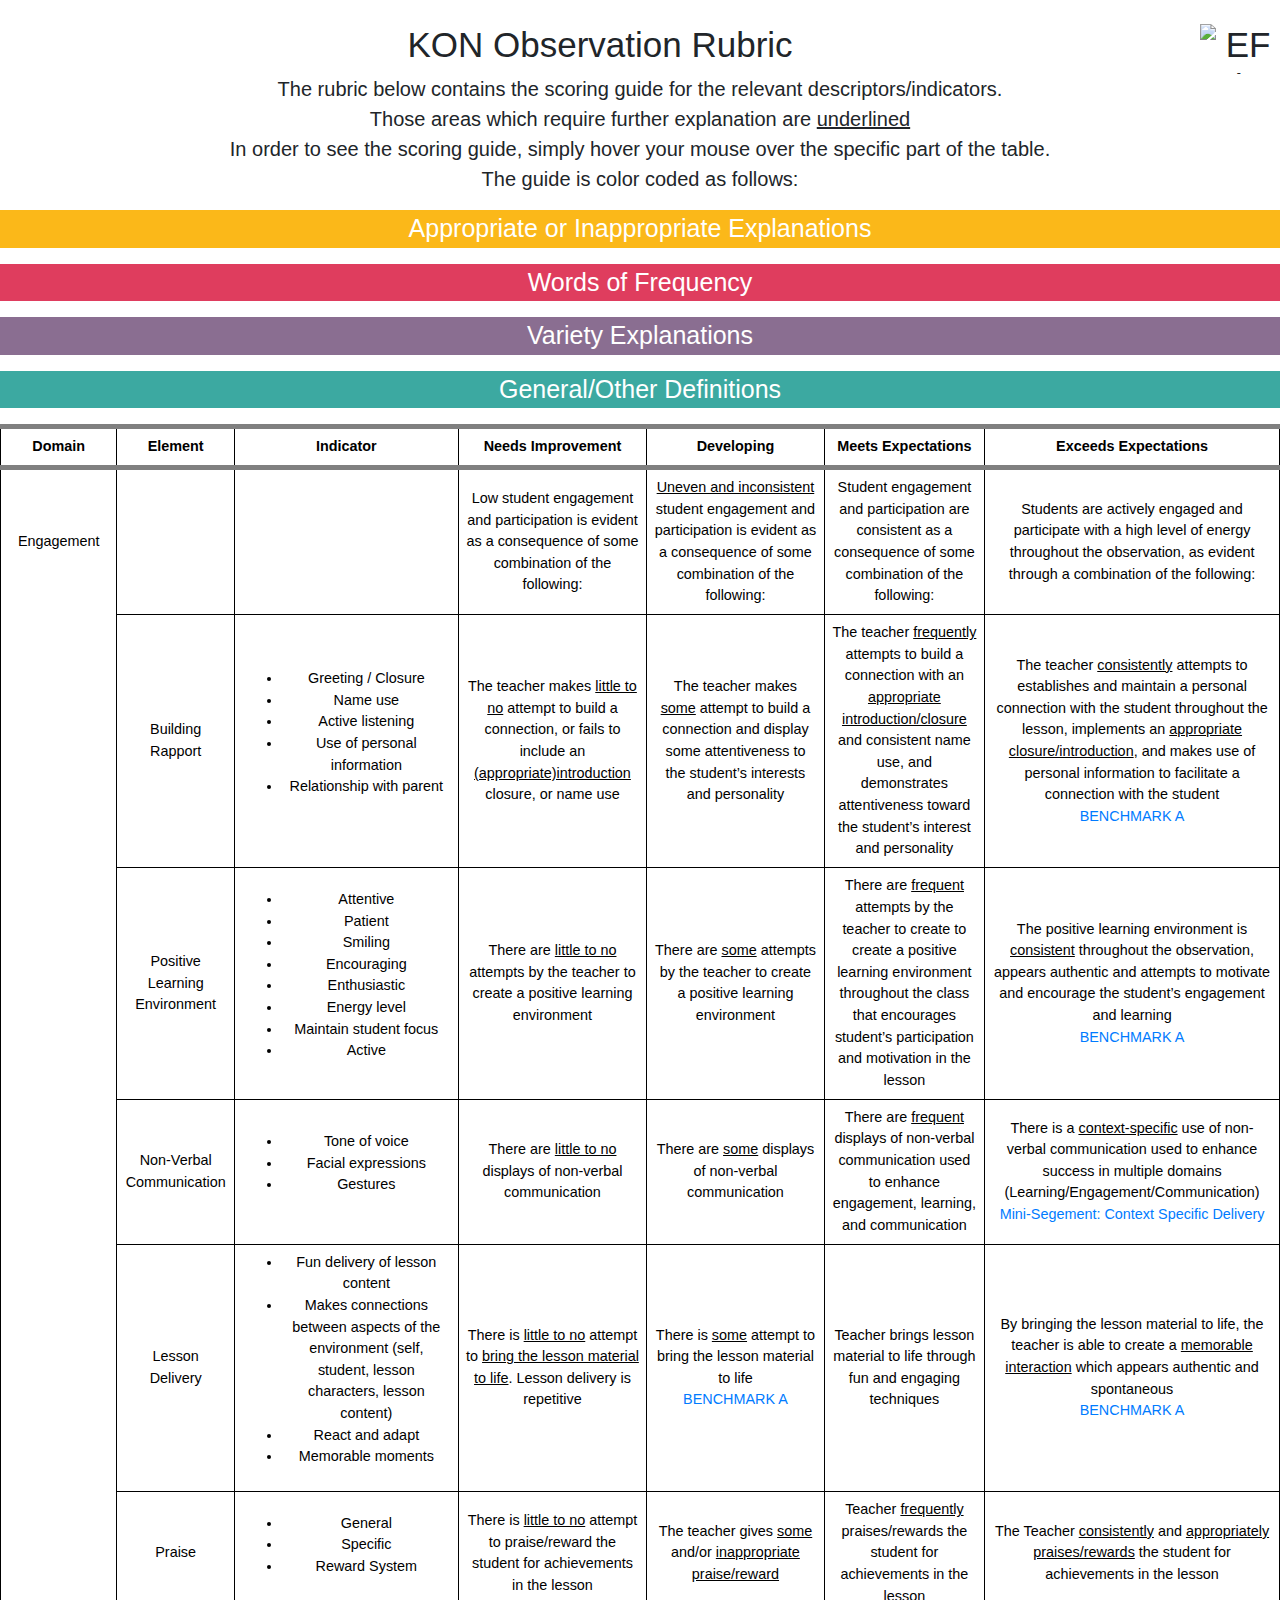
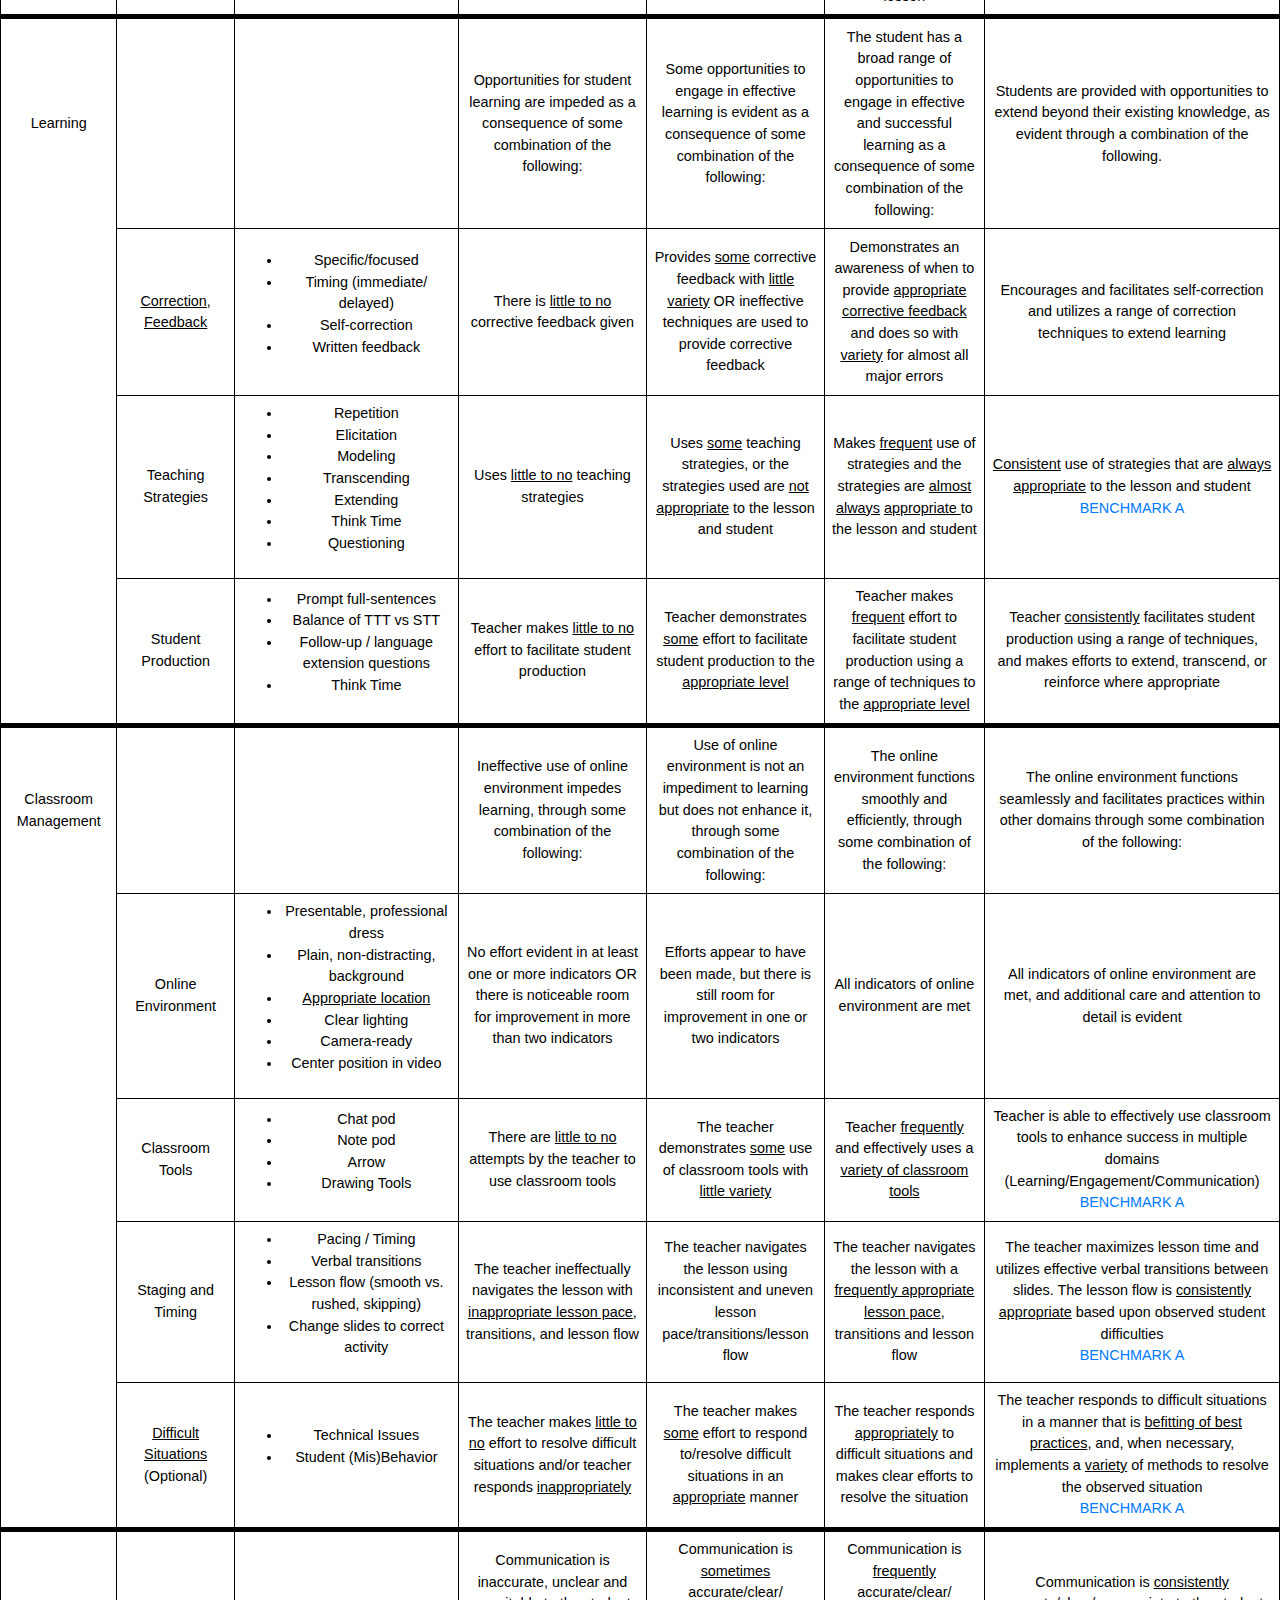
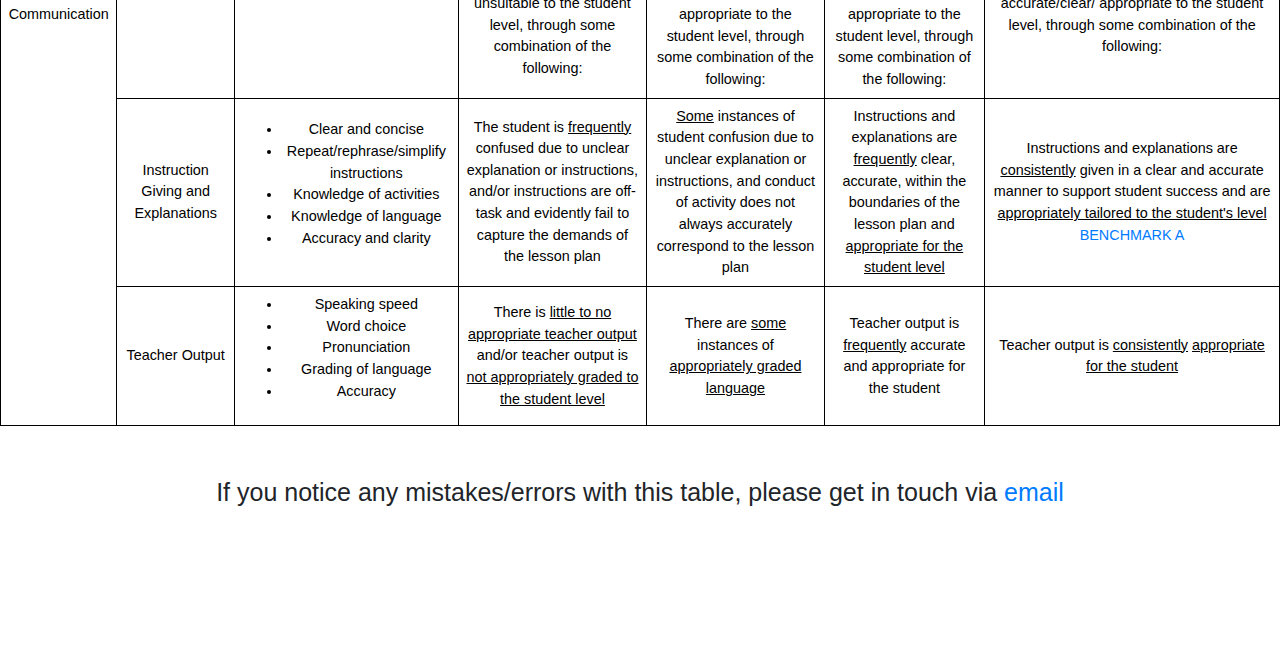
==== index.html @ 3132d9f3 "Add files via upload" ====
<!DOCTYPE html>
<html>
<style>
		body{
		font-family: "Trebuchet MS", Verdana, Arial, Helvetica, sans-serif;
		}
		.gmisc_table tr:hover th[scope=row], .gmisc_table tr:hover td
		{ 
		  background-color: #D3d5d1;
		  color: #000;
		}
		table
		{
		padding: 0;
		margin: 0;
		border-collapse: collapse;
		border: 1px solid black;
		font-family: "Trebuchet MS", Verdana, Arial, Helvetica, sans-serif;
		font-size: 0.9em;
		color: #000;
		background: #ffff;
		}
		  th, td {
		border: 1px solid black;
		padding: 10px;
		text-align: left;
		}
		.gmisc_table th[scope=col]{
		border-bottom: 2px solid #333;
		border-right: 2px solid #333;
		}
		.gmisc_table th, .gmisc_table td { padding: 0.5em; }

        .CellWithComment{position:relative;}

        .CellCommentAP
        {
            visibility: hidden;
            width: auto;
            position:absolute;					
            z-index:100;
            text-align: Left;
            opacity: 0.4;
            border-radius: 6px;
            background-color: #fbb819;
	color: #ffff;
		font-size: 14px;
		text-align: center;
            padding:3px;
            top:20px; 
            left:0px;
			}   
        .CellWithComment:hover span.CellCommentAP {visibility: visible;opacity: 1;}
		
		.CellCommentFR
        {
            visibility: hidden;
            width: auto;
            position:absolute; 
			z-index:100;
            text-align: Left;
            opacity: 0.4;
            border-radius: 6px;
            background-color: #df3d5e;
	color: #ffff;
		font-size: 14px;
		text-align: center;
            padding:3px;
            top:-30px; 
            left:0px;
        }   
        .CellWithComment:hover span.CellCommentFR {visibility: visible;opacity: 1;}
		
		.CellCommentV
        {
            visibility: hidden;
            width: auto;
            position:absolute; 
            z-index:100;
            text-align: Left;
            opacity: 0.4;
            border-radius: 6px;
            background-color: #8a6e91;
	color: #ffff;
		font-size: 15px;
		text-align: center;
            padding:3px;
            top:-30px; 
            left:0px;
			right:0px;
        }   
        .CellWithComment:hover span.CellCommentV {visibility: visible;opacity: 1;}
		
		.CellCommentGEN
        {
            visibility: hidden;
            width: auto;
            position:absolute;
            z-index:100;
            text-align: Left;
            opacity: 0.4;
            border-radius: 6px;
            background-color: #3ca9a1;
	color: #ffff;
		font-size: 14px;
		text-align: center;
            padding:3px;
            top:20px; 
            left:0px;
        }   
        .CellWithComment:hover span.CellCommentGEN {visibility: visible;opacity: 1;}
		
		.forexplanation {
		text-decoration: underline;
		}
		.menu-closed-logo {
		vertical-align: top;
		float: right;
		}
        .domaindesc{
            border-top-width: 5px;
            border-top-color: rgb(0, 0, 0)
        }
</style>
<head>
        <meta charset="utf-8" />
        <title>KON Rubric</title>
        <link rel="stylesheet" href="https://stackpath.bootstrapcdn.com/bootstrap/4.3.1/css/bootstrap.min.css" integrity="sha384-ggOyR0iXCbMQv3Xipma34MD+dH/1fQ784/j6cY/iJTQUOhcWr7x9JvoRxT2MZw1T" crossorigin="anonymous">
        <!--[if lt IE 9]>
      <script src="https://oss.maxcdn.com/html5shiv/3.7.2/html5shiv.min.js"></script>
      <script src="https://oss.maxcdn.com/respond/1.4.2/respond.min.js"></script>
    <![endif]-->
</head>
<body>
        <br>
<h1 style = 'font-size: 35px; text-align: center; font-family: "Trebuchet MS", Verdana, Arial, Helvetica, sans-serif;'>KON Observation Rubric
    <img class="menu-closed-logo" alt="EF Education First" src="https://www.ef.com/sitecore/__/~/media/universal/logo/global-header/2018/black/00.svg" height = "50" width = "80">
</h1>
<p style='text-align:center; font-size: 20px;'>The rubric below contains the scoring guide for the relevant descriptors/indicators.<br> Those areas which require further explanation are <span class = forexplanation>underlined</span><br>
In order to see the scoring guide, simply hover your mouse over the specific part of the table. <br>
The guide is color coded as follows:</P>

<p style = 'background-color:#fbb819; color: #ffff; font-size: 25px; text-align:center;'>Appropriate or Inappropriate Explanations</p> 
<p style = 'background-color:#df3d5e; color: #ffff; font-size: 25px; text-align:center;'>Words of Frequency</p> 
<p style = 'background-color:#8a6e91; color: #ffff; font-size: 25px; text-align:center;'>Variety Explanations</p> 
<p  style = 'background-color:#3ca9a1; color: #ffff; font-size: 25px; text-align:center;'>General/Other Definitions</p> 


<table class='gmisc_table' >
<thead>
<tr>
<th style='border-bottom: 5px solid grey; border-top: 5px solid grey; text-align: center;'>Domain</th>
<th style='border-bottom: 5px solid grey; border-top: 5px solid grey; text-align: center;'>Element</th>
<th style='border-bottom: 5px solid grey; border-top: 5px solid grey; text-align: center;'>Indicator</th>
<th style='border-bottom: 5px solid grey; border-top: 5px solid grey; text-align: center;'>Needs Improvement</th>
<th style='border-bottom: 5px solid grey; border-top: 5px solid grey; text-align: center;'>Developing</th>
<th style='border-bottom: 5px solid grey; border-top: 5px solid grey; text-align: center;'>Meets Expectations</th>
<th style='border-bottom: 5px solid grey; border-top: 5px solid grey; text-align: center;'>Exceeds Expectations</th>
</tr>
</thead>
<tbody>
<tr>
<td class='domaindesc' style='text-align: center; border-bottom: 1px white;'>Engagement</td>
<td class='domaindesc' style='text-align: center;'></td>
<td class='domaindesc' style='text-align: center;'></td>
<td class='domaindesc' style='text-align: center;'>Low student engagement and participation is evident as a consequence of some combination of the following:</td>
<td class='domaindesc CellWithComment' style='text-align: center;'><span class="forexplanation">Uneven and inconsistent</span> student engagement and participation is evident as a consequence of some combination of the following:
<span class="CellCommentFR"><strong>Uneven and Inconsistent:</strong> A mixture of successful/unsuccessful practice</span></td>
<td class='domaindesc' style='text-align: center;'>Student engagement and participation are consistent as a consequence of some combination of the following:</td>
<td class='domaindesc' style='text-align: center;'>Students are actively engaged and participate with a high level of energy throughout the observation, as evident through a combination of the following:</td>
</tr>
<tr>
<td style='text-align: center; border-bottom: 1px white; border-top: 1px white'></td>
<td style='text-align: center;'>Building Rapport</td>
<td style='text-align: center;'>
<ul type = "disk">
<li>Greeting / Closure</li>
<li>Name use</li>
<li>Active listening</li>
<li>Use of personal information</li>
<li>Relationship with parent</li>
</ul>
</td>
<td style='text-align: center;' class="CellWithComment">The teacher makes <span class = forexplanation >little to no</span> attempt to build a connection, or fails to include an <span class = forexplanation >(appropriate)introduction</span> closure, or name use
<span class="CellCommentAP"><strong>Inappropriate introduction:</strong> Failing to mention ones name/ask for the student&rsquo;s name, asking unecessary questions or perhaps beginning to teach <br><strong>Inappropriate closure:</strong> Rushed closure with no final engaging component with the student</span>
<span class="CellCommentFR"><strong>Little to no:</strong> Less than 20% of the observation</span>
</td>
<td style='text-align: center;' class = "CellWithComment">The teacher makes <span class = forexplanation >some</span> attempt to build a connection and display some attentiveness to the student&rsquo;s interests and personality
<span class="CellCommentFR"><strong>Some:</strong> Less than half of the observation</span></td>
<td style='text-align: center;' class = "CellWithComment">The teacher <span class = forexplanation >frequently</span> attempts to build a connection with an <span class = forexplanation >appropriate introduction/closure</span> and consistent name use, and demonstrates attentiveness toward the student&rsquo;s interest and personality
    <span class="CellCommentFR"><strong>Frequent:</strong> More than half of the observation</span>
    <span class="CellCommentAP"><strong>Appropriate introduction:</strong> Introduces themself, asks for name/how are you etc. Sets the stage for the lesson.<br><br> <strong>Appropriate closure:</strong>Thanks the student/Wraps up the lesson</span></td>
<td style='text-align: center;' class = "CellWithComment">The teacher <span class = forexplanation>consistently</span> attempts to establishes and maintain a personal connection with the student throughout the lesson, implements an <span class = forexplanation >appropriate closure/introduction</span>, and makes use of personal information to facilitate a connection with the student
    <br><a href = https://europe.irisconnect.com/reflections/474946 target="_blank" >BENCHMARK A</a>
<span class="CellCommentFR"><strong>Consistent:</strong> Through the entire observation</span>
<span class="CellCommentAP"><strong>Appropriate introduction/closure:</strong> See Needs Improvement/Meets Expectations</span></td>
</tr>
<tr>
<td style='text-align: center; border-bottom: 1px white; border-top: 1px white'></td>
<td style='text-align: center;'>Positive Learning Environment</td>
<td style='text-align: center;'>
<ul type = "disk">
<li>Attentive</li>
<li>Patient</li>
<li>Smiling</li>
<li>Encouraging</li>
<li>Enthusiastic</li>
<li>Energy level</li>
<li>Maintain student focus</li>
<li>Active</li>
</ul></td>
<td style='text-align: center;' class = "CellWithComment">There are <span class = forexplanation >little to no</span> attempts by the teacher to create a positive learning environment
<span class="CellCommentFR"><strong>Little to no:</strong> Less than 20% of the observation</span></td>
<td style='text-align: center;' class = "CellWithComment">There are <span class = forexplanation >some</span> attempts by the teacher to create a positive learning environment
<span class="CellCommentFR"><strong>Some:</strong> Less than half of the observation</span></td>
<td style='text-align: center;' class = "CellWithComment">There are <span class = forexplanation >frequent</span> attempts by the teacher to create to create a positive learning environment throughout the class that encourages student&rsquo;s participation and motivation in the lesson
<span class="CellCommentFR"><strong>Frequent:</strong> More than half of the observation</span></td>
<td style='text-align: center;' class = "CellWithComment">The positive learning environment is <span class = forexplanation >consistent</span> throughout the observation, appears authentic and attempts to motivate and encourage the student&rsquo;s engagement and learning
    <br><a href = https://europe.irisconnect.com/reflections/474451 target="_blank" >BENCHMARK A</a>
<span class="CellCommentFR"><strong>Consistent:</strong> Through the entire observation</span></td>
</tr>
<tr>
<td style='text-align: center; border-bottom: 1px white; border-top: 1px white'></td>
<td style='text-align: center;'>Non-Verbal Communication</td>
<td style='text-align: center;'>
<ul type = "disk">
<li>Tone of voice</li>
<li>Facial expressions</li>
<li>Gestures</li>
</ul></td>
<td style='text-align: center;' class = "CellWithComment">There are <span class = forexplanation >little to no</span> displays of non-verbal communication
<span class="CellCommentFR"><strong>Little to no:</strong> Less than 20% of the observation</span></td>
<td style='text-align: center;' class = "CellWithComment">There are <span class = forexplanation >some</span> displays of non-verbal communication
<span class="CellCommentFR"><strong>Some:</strong> Less than half of the observation</span></td></td>
<td style='text-align: center;' class = "CellWithComment">There are <span class = forexplanation >frequent</span> displays of non-verbal communication used to enhance engagement, learning, and communication
<span class="CellCommentFR"><strong>Frequent:</strong> More than half of the observation</span></td>
<td style='text-align: center;' class = "CellWithComment">There is a <span class = forexplanation >context-specific</span> use of non-verbal communication used to enhance success in multiple domains (Learning/Engagement/Communication) <br> <a href = https://europe.irisconnect.com/reflections/462950 target="_blank" >Mini-Segement: Context Specific Delivery</a>
    <span class="CellCommentGEN"><strong>Context Specific</strong> Gestures that are directly associated to the target language/language under present discussion</span></td>
</tr>
<tr>
<td style='text-align: center; border-bottom: 1px white; border-top: 1px white'></td>
<td style='text-align: center;'>Lesson Delivery</td>
<td style='text-align: center;'>
<ul type = "disk">
<li>Fun delivery of lesson content</li>
<li>Makes connections between aspects of the environment (self, student, lesson characters, lesson content)</li>
<li>React and adapt</li>
<li>Memorable moments</li>
</ul></td>
<td style='text-align: center;' class = "CellWithComment">There is <span class = forexplanation >little to no</span> attempt to <span class = forexplanation >bring the lesson material to life</span>. Lesson delivery is repetitive
<span class="CellCommentGEN"><strong>Bring the lesson material to life:</strong> Connections are made to the material that make it fun and relevant to the student and learning outcomes. The content is raised beyond mere read and answer interactions</span>
<span class="CellCommentFR"><strong>Little to no:</strong> Less than 20% of the observation</span></td>
<td style='text-align: center;'class = "CellWithComment">There is <span class = forexplanation >some</span> attempt to bring the lesson material to life <br><a href = https://europe.irisconnect.com/reflections/462947 target="_blank" >BENCHMARK A</a>
<span class="CellCommentFR"><strong>Some:</strong> Less than half of the observation</span></td>
<td style='text-align: center;'class = "CellWithComment">Teacher brings lesson material to life through fun and engaging techniques</td>
<td style='text-align: center;'class = "CellWithComment">By bringing the lesson material to life, the teacher is able to create a <span class = forexplanation >memorable interaction</span> which appears authentic and spontaneous 
    <br><a href = https://europe.irisconnect.com/reflections/475199 target="_blank" >BENCHMARK A</a>
<span class="CellCommentGEN"><strong>Memorable Interaction:</strong> A content-related interaction that brings the lesson material to life, but in a way that can be replicated for other teachers to readily implement too.</span></td>
</tr>
<tr>
<td style='text-align: center; border-top: 1px white'></td>
<td style='text-align: center;'>Praise</td>
<td style='text-align: center;'>
<ul type = "disk">
<li>General</li>
<li>Specific</li>
<li>Reward System</li>
</ul></td>
<td style='text-align: center;' class = "CellWithComment">There is <span class = forexplanation >little to no</span> attempt to praise/reward the student for achievements in the lesson
<span class="CellCommentFR"><strong>Little to no:</strong> Less than 20% of the observation</span></td>
<td style='text-align: center;' class = "CellWithComment">The teacher gives <span class = forexplanation >some</span> and/or <span class = forexplanation >inappropriate praise/reward</span>
<span class="CellCommentAP"><strong>Inappropriate Praise/Reward:</strong> Praise/Reward is given when student makes mistakes/ given without verbal reinforcement</span>
<span class="CellCommentFR"><strong>Some:</strong> Less than half of the observation</span></td>
<td style='text-align: center;' class = "CellWithComment">Teacher <span class = forexplanation >frequently</span> praises/rewards the student for achievements in the lesson
<span class="CellCommentFR"><strong>Frequently:</strong> More than half of the observation</span></td>
<td style='text-align: center;' class = "CellWithComment">The Teacher <span class = forexplanation >consistently</span> and <span class = forexplanation >appropriately praises/rewards</span> the student for achievements in the lesson
<span class="CellCommentAP"><strong>Appropriate Praise/Reward</strong> Praise is given when student success is observed</span>
<span class="CellCommentFR"><strong>Consistently:</strong> Throughout the entire observation</span></td>
</tr>
<tr>
<td class='domaindesc' style='text-align: center; border-bottom: 1px white;'>Learning</td>
<td class='domaindesc' style='text-align: center;'></td>
<td class='domaindesc' style='text-align: center;'></td>
<td class='domaindesc' style='text-align: center;'>Opportunities for student learning are impeded as a consequence of some combination of the following:</td>
<td class='domaindesc' style='text-align: center;'>Some opportunities to engage in effective learning is evident as a consequence of some combination of the following:</td>
<td class='domaindesc' style='text-align: center;'>The student has a broad range of opportunities to engage in effective and successful learning as a consequence of some combination of the following:</td>
<td class='domaindesc' style='text-align: center;'>Students are provided with opportunities to extend beyond their existing knowledge, as evident through a combination of the following.</td>
</tr>
<tr>
<td style='text-align: center; border-bottom: 1px white; border-top: 1px white'></td>
<td style='text-align: center;' class = "CellWithComment"><span class = forexplanation >Correction, Feedback</span>
    <span class="CellCommentGEN"><strong>Correction, Feedback Guide:</strong> Score the number of corrections/feedback provided in proportion to the number of mistakes made by the student.</span>
</td>
<td style='text-align: center;'>
<ul type = "disk">
<li>Specific/focused</li>
<li>Timing (immediate/ delayed)</li>
<li>Self-correction</li>
<li>Written feedback</li>
</ul></td>
<td style='text-align: center;'class = "CellWithComment">There is <span class = forexplanation >little to no</span> corrective feedback given
<span class="CellCommentFR"><strong>Little to no:</strong> Less than 20% of the observation</span></td>
<td style='text-align: center;'class = "CellWithComment">Provides <span class = forexplanation >some</span> corrective feedback with <span class = forexplanation>little variety</span> OR ineffective techniques are used to provide corrective feedback
<span class="CellCommentFR"><strong>Some:</strong> Less than half of the observation</span>
<span class="CellCommentV"><strong>Little variety:</strong> Two or fewer techniques observed</span></td>
<td style='text-align: center;'class = "CellWithComment">Demonstrates an awareness of when to provide <span class = forexplanation >appropriate corrective feedback</span> and does so with <span class = forexplanation >variety</span> for almost all major errors
<span class="CellCommentAP"><strong>Appropriate Correcive Feedback:</strong> Fedback upon student actions/mistakes that concern the lesson aims and content<br>
<br><strong>Inappropriate Corrective Feedback</strong> Provides feedback on student success/ provides misleading feedback/ provides incorrect feedback</span>
<span class="CellCommentV"><strong>Variety:</strong> More than two techniques observed</span>
</td>
<td style='text-align: center;'>Encourages and facilitates self-correction and utilizes a range of correction techniques to extend learning</td>
</tr>
<tr>
<td style='text-align: center;border-bottom: 1px white; border-top: 1px white'></td>
<td style='text-align: center;'>Teaching Strategies</td>
<td style='text-align: center;'>
<ul type = "disk">
<li>Repetition</li>
<li>Elicitation</li>
<li>Modeling</li>
<li>Transcending</li>
<li>Extending</li>
<li>Think Time</li>
<li>Questioning</li>
</ul></td>
<td style='text-align: center;'class = "CellWithComment">Uses <span class = forexplanation>little to no</span> teaching strategies
    <span class="CellCommentFR"><strong>Little to no:</strong> Less than 20% of the observation</span></td>
<td style='text-align: center;'class = "CellWithComment">Uses <span class = forexplanation >some</span> teaching strategies, or the strategies used are <span class="forexplanation">not appropriate</span> to the lesson and student
<span class="CellCommentFR"><strong>Some:</strong> Less than half of the observation</span>
<span class="CellCommentAP"><strong>Inappropriate student level:</strong> Use of instruction/content/activities includes words which are beyond the student&rsquo;s level, or is delivered in an unaccomodating manner such as speed.</span></td>
<td style='text-align: center;'class = "CellWithComment">Makes <span class="forexplanation">frequent</span> use of strategies and the strategies are <span class="forexplanation">almost always</span> <span class = forexplanation >appropriate </span> to the lesson and student
    <span class="CellCommentFR"><strong>Frequent/Almost always:</strong> More than half of the observation </span>
    <span style="top: 45px;" class="CellCommentAP"><strong>Appropriate student level:</strong> Delivery of content/instruction/activity is understood by the student with little confusion, or is slightly challenging/accomodating based upon level<br></td>
<td style='text-align: center;' class="CellWithComment"><span class="forexplanation">Consistent</span> use of strategies that are <span class="forexplanation">always</span> <span class="forexplanation">appropriate</span> to the lesson and student
    <br><a href = https://europe.irisconnect.com/reflections/482237 target="_blank" >BENCHMARK A</a>
    <span class="CellCommentFR"><strong>Consistent/Always:</strong> Throughout the entire observation</span>
    <span class="CellCommentAP"><strong>Appropriate student level:</strong> See explanation in 'Meets Expectations'</span></td>

</td>
</tr>
<tr>
<td style='text-align: center;border-top: 1px white'></td>
<td style='text-align: center;'>Student Production</td>
<td style='text-align: center;'>
<ul type = "disk">
<li>Prompt full-sentences</li>
<li>Balance of TTT vs STT</li>
<li>Follow-up / language extension questions</li>
<li>Think Time</li>
</ul>
</td>
<td style='text-align: center;'class = "CellWithComment">Teacher makes <span class = forexplanation >little to no</span> effort to facilitate student production
<span class="CellCommentFR"><strong>Little to no:</strong> Less than 20% of the observation</span></td>
<td style='text-align: center;'class = "CellWithComment">Teacher demonstrates <span class = forexplanation >some</span> effort to facilitate student production to the <span class = forexplanation >appropriate level</span>
<span class="CellCommentFR"><strong>Some:</strong> Less than half of the observation</span>
<span class="CellCommentAP"><strong>Appropriate Student Level:</strong> Delivery of content/instruction/activity is understood by the student with little confusion, or is slightly challenging/accomodating based upon level<br>
<br><strong>Inappropriate Student Level</strong> Use of instruction/content/activities includes words which are beyond the student&rsquo;s level, or is delivered in an unaccomodating manner such as speed.</span></td>
<td style='text-align: center;'class = "CellWithComment">Teacher makes <span class = forexplanation >frequent</span> effort to facilitate student production using a range of techniques  to the <span class = forexplanation >appropriate level</span>
<span class="CellCommentFR"><strong>Frequent:</strong> More than half of the observation</span>
<span class="CellCommentAP"><strong>Appropriate Student Level:</strong> see 'Developing'</span></td>
<td style='text-align: center;'class = "CellWithComment">Teacher <span class = forexplanation >consistently</span> facilitates student production using a range of techniques, and makes  efforts to extend, transcend,  or reinforce where appropriate
<span class="CellCommentFR"><strong>Consistently:</strong> Throughout the entire observation</span></td>
</tr>
<tr>
<td class='domaindesc' style='text-align: center;border-bottom: 1px white'>Classroom Management</td>
<td class='domaindesc' style='text-align: center;'></td>
<td class='domaindesc' style='text-align: center;'></td>
<td class='domaindesc' style='text-align: center;'>Ineffective use of online environment impedes learning, through some combination of the following:</td>
<td class='domaindesc' style='text-align: center;'>Use of online environment is not an impediment to learning but does not enhance it, through some combination of the following:</td>
<td class='domaindesc' style='text-align: center;'>The online environment functions smoothly and efficiently, through some combination of the following:</td>
<td class='domaindesc' style='text-align: center;'>The online environment functions seamlessly and facilitates practices within other domains through some combination of the following:</td>
</tr>
<tr>
<td style='text-align: center;border-bottom: 1px white; border-top: 1px white'></td>
<td style='text-align: center;'>Online Environment</td>
<td style='text-align: center;' class = "CellWithComment">
<ul type = "disk">
<li>Presentable, professional dress</li>
<li>Plain, non-distracting, background</li>
<li><span class = forexplanation>Appropriate location</span></li>
<li>Clear lighting</li>
<li>Camera-ready</li>
<li>Center position in video</li>
</ul>
<span class="CellCommentAP"><strong>Appropriate Location:</strong> Teaching location is quiet, undistracting, and befitting of a professional environment<br>
<br><strong>Inappropriate Location:</strong> Teaching is undertaken from a bed/outisde/car/ or other location which is unprofessional</span></td>
<td style='text-align: center;'>No effort evident in at least one or more indicators OR there is noticeable room for improvement in more than two indicators</td>
<td style='text-align: center;'>Efforts appear to have been made, but there is still room for improvement in one or two indicators</td>
<td style='text-align: center;'>All indicators of online environment are met</td>
<td style='text-align: center;'>All indicators of online environment are met, and additional care and attention to detail is evident</td>
</tr>
<tr>
<td style='text-align: center;border-bottom: 1px white; border-top: 1px white'></td>
<td style='text-align: center;'>Classroom Tools</td>
<td style='text-align: center;'>
<ul type = "disk">
<li>Chat pod</li>
<li>Note pod</li>
<li>Arrow</li>
<li>Drawing Tools</li>
</ul></td>
<td style='text-align: center;'class = "CellWithComment">There are <span class = forexplanation >little to no</span> attempts by the teacher to use classroom tools
<span class="CellCommentFR"><strong>Little to no:</strong> Less than 20% of the observation</span></td>
<td style='text-align: center;'class = "CellWithComment">The teacher demonstrates <span class = forexplanation >some</span> use of classroom tools with <span class = forexplanation >little variety</span>
<span class="CellCommentV"><strong>Variety of tools:</strong> More than two tools or tool uses</span>
<span style='top:30px' class="CellCommentFR"><strong>Some:</strong> Less than half of the observation</span></td>
<td style='text-align: center;'class = "CellWithComment">Teacher <span class = forexplanation >frequently</span> and effectively uses a <span class = forexplanation >variety of classroom tools</span>
<span class="CellCommentV"><strong>Variety of tools:</strong> More than two tools or tool uses</span>
<span style='top:30px'  class="CellCommentFR"><strong>Frequent:</strong> More than half of the observation</span></td>
<td style='text-align: center;'>Teacher is able to effectively use classroom tools to enhance success in multiple domains (Learning/Engagement/Communication) <br><a href = https://europe.irisconnect.com/reflections/475554 target="_blank" >BENCHMARK A</a> </td>
</tr>
<tr>
<td style='text-align: center; border-top: 1px white; border-bottom: 1px white' ></td>
<td style='text-align: center;'>Staging and Timing</td>
<td style='text-align: center;'>
<ul type = "disk">
<li>Pacing / Timing</li>
<li>Verbal transitions</li>
<li>Lesson flow (smooth vs. rushed, skipping)</li>
<li>Change slides to correct activity</li>
</ul></td>
<td style='text-align: center;'class = "CellWithComment">The teacher ineffectually navigates the lesson with <span class = forexplanation >inappropriate lesson pace</span>, transitions, and lesson flow
<span class="CellCommentAP"><strong>Inappropriate Lesson Pace:</strong> Pace is inappropriate when it is rushed or unecessarily slow.</span></td>
<td style='text-align: center;'>The teacher navigates the lesson using inconsistent and uneven lesson pace/transitions/lesson flow</td>
<td style='text-align: center;'class = "CellWithComment">The teacher navigates the lesson with a <span class = forexplanation >frequently appropriate lesson pace</span>, transitions and lesson flow
    <span class="CellCommentFR"><strong>Frequent:</strong> More than half of the observation</span>
    <span class="CellCommentAP"><strong>Appropriate Lesson Pace:</strong> Lesson pace is appropriate when it takes into account the nature of the content, importance of the material, and does so in conjunction to the observed student success/difficulties.</span></td>
    <td style='text-align: center;'class = "CellWithComment">The teacher maximizes lesson time and utilizes effective verbal transitions between slides. The lesson flow is <span class="forexplanation">consistently appropriate</span> based upon observed student difficulties
        <br><a href = https://europe.irisconnect.com/reflections/482274 target="_blank" >BENCHMARK A</a>
        <span class="CellCommentFR"><strong>Consistently:</strong> Throughout the entire observation</span>
        <span class="CellCommentAP"><strong>Appropriate Lesson Pace:</strong> See Meets Expectations/Developing for explanation</span></td>
        </td>
</tr>

<tr>
        <td style='text-align: center; border-top: 1px white'></td>
        <td style='text-align: center;' class="CellWithComment"> <span class="forexplanation">Difficult Situations</span><br>(Optional)
        <span class="CellCommentGEN"><strong>Difficult Situations Guidance</strong><br> This is an optional element: if there are no technical issues or misbehavior, simply mark 'Unable to Assess'</span></td>
        <td style='text-align: center;'>
        <ul type = "disk">
        <li>Technical Issues</li>
        <li>Student (Mis)Behavior</li>
        </ul></td>
        <td style='text-align: center;'class = "CellWithComment">The teacher makes <span class = forexplanation >little to no</span> effort to resolve difficult situations and/or teacher responds <span class = forexplanation >inappropriately</span>
            <span class="CellCommentFR"><strong>Little to no:</strong> Less than 20% of the observation</span>
            <span class="CellCommentAP"><strong>Inappropriate response/reaction:</strong> The teacher's response to misbehavior is impatient or counterproductive. The teacher may show evident signs of frustration or a lack of equanimity. The teacher is passive in their approach to resolving or confronting a difficult situation.</span></td>
        <td style='text-align: center;' class="CellWithComment">The teacher makes <span class = forexplanation >some</span> effort to respond to/resolve difficult situations in an <span class = forexplanation >appropriate</span> manner
            <span class="CellCommentFR"><strong>Some:</strong> Less than half of the observation</span>
            <span class="CellCommentAP"><strong>Appropriate response/reaction:</strong> The teacher is patient, maintains composure, communicates the issues coherently to relevant parties (student/parent); works through the necessary technical issues guidance</span></td>
        <td style='text-align: center;'class = "CellWithComment">The teacher responds <span class = forexplanation >appropriately</span> to difficult situations and makes clear efforts to resolve the situation
            <span class="CellCommentAP"><strong>Appropriate response/reaction:</strong> See explanation in Developing or Needs Improvement</span></td>
        <td style='text-align: center;'class = "CellWithComment">The teacher responds to difficult situations in a manner that is <span class="forexplanation">befitting of best practices</span>, and, when necessary, implements a <span class="forexplanation">variety</span> of methods to resolve the observed situation
                <span class="CellCommentV"><strong>Variety of methods:</strong> The teacher is able to use more than one method to resolve the difficult situations </span>
                <span style="top: 45px;" class="CellCommentGEN"><strong>Befitting of best practices:</strong> The teaching practice serves an exemplar model for dealing with difficult situations</span>
                <br><a href = https://europe.irisconnect.com/reflections/480325 target="_blank" >BENCHMARK A</a>
            </td>
</tr>
            
<tr>
<td class='domaindesc' style='text-align: center;border-bottom: 1px white;'>Communication</td>
<td class='domaindesc' style='text-align: center;'></td>
<td class='domaindesc' style='text-align: center;'></td>
<td class='domaindesc CellWithComment' style='text-align: center;'>Communication is inaccurate, unclear and unsuitable to the student level, through some combination of the following:</td>
<td class='domaindesc CellWithComment' style='text-align: center;'>Communication is <span class = forexplanation >sometimes</span> accurate/clear/ appropriate to the student level, through some combination of the following:
    <span class="CellCommentFR"><strong>Some:</strong> Less than half of the observation</span>
</td>
<td class='domaindesc CellWithComment' style='text-align: center;'>Communication is <span class = forexplanation >frequently</span> accurate/clear/ appropriate to the student level, through some combination of the following:
    <span class="CellCommentFR"><strong>Frequent:</strong> More than half of the observation</span></td>
</td>
<td class='domaindesc CellWithComment' style='text-align: center;'>Communication is <span class = forexplanation >consistently</span> accurate/clear/ appropriate to the student level, through some combination of the following:
<span class="CellCommentFR"><strong>Consistently:</strong> Throughout the entire observation</span></td>
</tr>
<tr>
<td style='text-align: center;border-bottom: 1px white; border-top: 1px white'></td>
<td style='text-align: center;'>Instruction Giving and Explanations</td>
<td style='text-align: center;'>
<ul type = "disk">
<li>Clear and concise</li>
<li>Repeat/rephrase/simplify instructions</li>
<li>Knowledge of activities</li>
<li>Knowledge of language</li>
<li>Accuracy and clarity</li>
</ul></td>
<td style='text-align: center;'class = "CellWithComment">The student is <span class = forexplanation >frequently</span> confused due to unclear explanation or instructions, and/or instructions are off-task and evidently fail to capture the demands of the lesson plan
<span class="CellCommentFR"><strong>Frequently confused:</strong> More than two instances of evident confusion</span></td>
<td style='text-align: center;'class = "CellWithComment"><span class = forexplanation >Some</span> instances of student confusion due to unclear explanation or instructions, and conduct of activity does not always accurately correspond to the lesson plan
<span class="CellCommentFR"><strong>Some confusion:</strong> One to two instances of evident confusion</span></td>
<td style='text-align: center;' class = "CellWithComment">Instructions and explanations are <span class = forexplanation >frequently</span> clear, accurate, within the boundaries of the lesson plan and <span class = forexplanation >appropriate for the student level</span>
    <span class="CellCommentFR"><strong>Some:</strong> Less than half of the observation</span>
    <span class="CellCommentAP"><strong>Appropriate Student Level:</strong> Delivery of content/instruction/activity is understood by the student with little confusion, or is slightly challenging/accomodating based upon level. <br>
        <br><strong>Inappropriate Student Level:</strong> Use of instruction/content/activities includes words which are beyond the student&rsquo;s level, or is delivered in an unaccomodating manner such as speed.</span>
</td>
<td style='text-align: center;'class = "CellWithComment">Instructions and explanations are <span class = forexplanation >consistently</span> given in a clear and accurate manner to support student success and are <span class = forexplanation >appropriately tailored to the student's level</span>
    <br><a href = https://europe.irisconnect.com/reflections/481142 target="_blank" >BENCHMARK A</a>

    <span class="CellCommentFR"><strong>Consistently:</strong> Throughout the entire observation</span>
    <span class="CellCommentAP"><strong>Appropriate/Inappropriate Student Level:</strong> See 'Meets Expectations' criteria</span>
</td>
</tr>
<tr>
<td style='text-align: center;border-top: 1px white'></td>
<td style='text-align: center;'>Teacher Output</td>
<td style='text-align: center;'>
<ul type = "disk">
<li>Speaking speed</li>
<li>Word choice</li>
<li>Pronunciation</li>
<li>Grading of language</li>
<li>Accuracy</li>
</ul></td>
<td style='text-align: center;'class = "CellWithComment">There is <span class = forexplanation >little to no</span> <span class = forexplanation >appropriate teacher output</span> and/or teacher output is <span class = forexplanation >not appropriately graded to the student level</span>
<span class="CellCommentFR"><strong>Little to no:</strong> Less than 20% of the observation</span>
<span class="CellCommentAP"><strong>Appropriate Student Level:</strong> Delivery of content/instruction/activity is understood by the student with little confusion, or is slightly challenging/accomodating based upon level. <br>
<br><strong>Inappropriate Student Level:</strong> Use of instruction/content/activities includes words which are beyond the student&rsquo;s level, or is delivered in an unaccomodating manner such as speed.</span></td>
<td style='text-align: center;'class = "CellWithComment">There are <span class = forexplanation >some</span> instances of <span class = forexplanation >appropriately graded language</span>
<span class="CellCommentFR"><strong>Some:</strong> Less than half of the observation</span>
<span class="CellCommentAP"><strong>Appropriate Graded Langaugue:</strong> see 'Needs Improvement'</span></td>
<td style='text-align: center;'class = "CellWithComment">Teacher output is <span class = forexplanation >frequently</span> accurate and appropriate for the student
<span class="CellCommentFR"><strong>Frequent:</strong> More than half of the observation</span></td>
<td style='text-align: center;'class = "CellWithComment">Teacher output is <span class = forexplanation >consistently</span> <span class = forexplanation >appropriate for the student</span>
<span class="CellCommentFR"><strong>Consistently:</strong> Throughout the entire observation</span>
<span class="CellCommentAP"><strong>Appropriate for the student:</strong> see 'Needs Improvement'</span></td>
</tr>
</tbody>
</table>
<br>
<br>
<p style='font-size:25px; text-align:center;'>If you notice any mistakes/errors with this table, please get in touch via <a href=mailto:stephen.arnott@ef.com?subject=KON%20Rubric%20Observation%20Tool%20Issue>email</a></p>
</body>
</html>
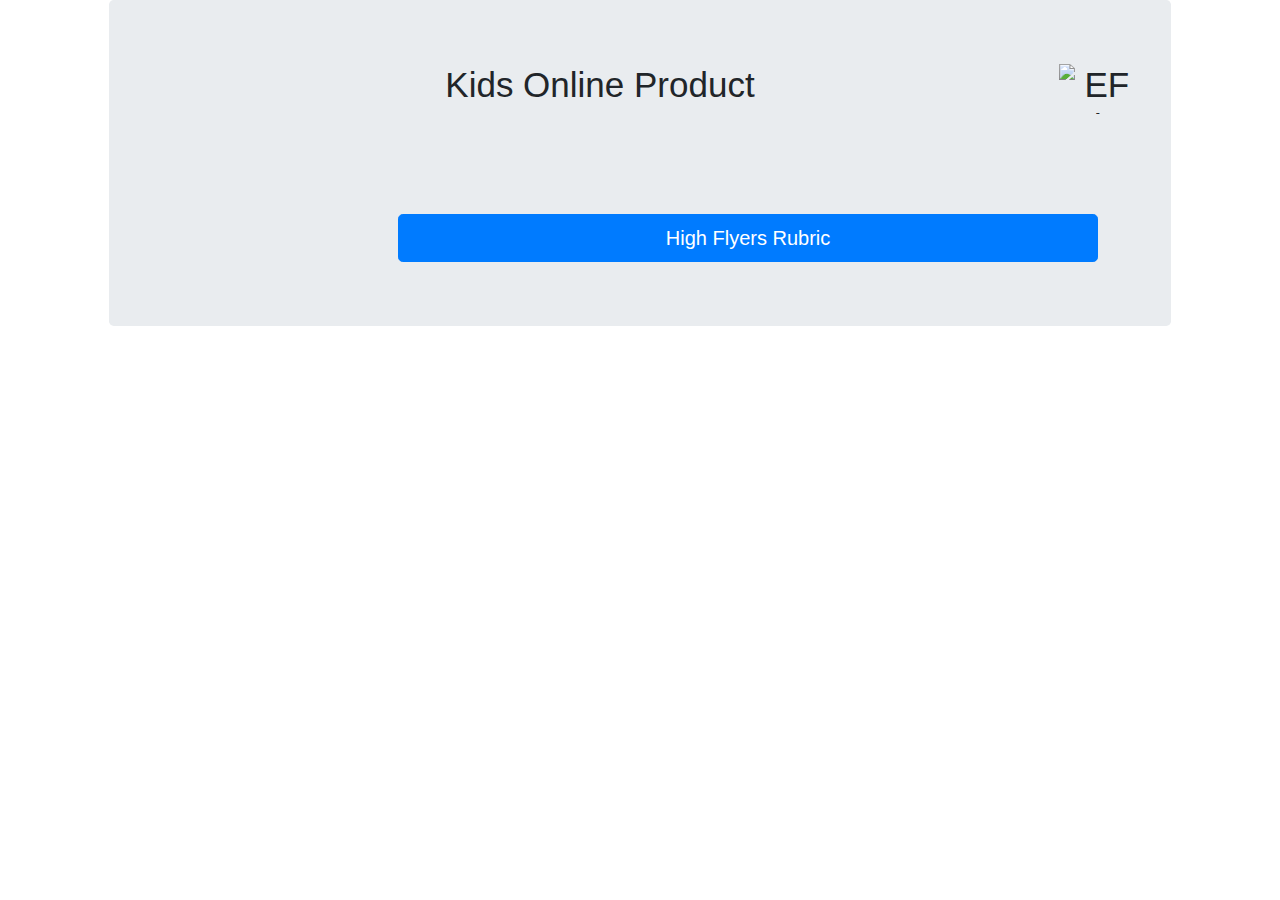
==== commit 2f54aefa: "adding homepage and rubric" ====
--- a/index.html
+++ b/index.html
@@ -124,7 +124,7 @@
 </style>
 <head>
         <meta charset="utf-8" />
-        <title>KON Rubric</title>
+        <title>KON Home</title>
         <link rel="stylesheet" href="https://stackpath.bootstrapcdn.com/bootstrap/4.3.1/css/bootstrap.min.css" integrity="sha384-ggOyR0iXCbMQv3Xipma34MD+dH/1fQ784/j6cY/iJTQUOhcWr7x9JvoRxT2MZw1T" crossorigin="anonymous">
         <!--[if lt IE 9]>
       <script src="https://oss.maxcdn.com/html5shiv/3.7.2/html5shiv.min.js"></script>
@@ -132,399 +132,25 @@
     <![endif]-->
 </head>
 <body>
-        <br>
-<h1 style = 'font-size: 35px; text-align: center; font-family: "Trebuchet MS", Verdana, Arial, Helvetica, sans-serif;'>KON Observation Rubric
-    <img class="menu-closed-logo" alt="EF Education First" src="https://www.ef.com/sitecore/__/~/media/universal/logo/global-header/2018/black/00.svg" height = "50" width = "80">
-</h1>
-<p style='text-align:center; font-size: 20px;'>The rubric below contains the scoring guide for the relevant descriptors/indicators.<br> Those areas which require further explanation are <span class = forexplanation>underlined</span><br>
-In order to see the scoring guide, simply hover your mouse over the specific part of the table. <br>
-The guide is color coded as follows:</P>
+<div class="row">
+    <div class="col-sm-1"></div>
+    <div class="col-sm-10">
+        <div class="jumbotron">
+            <h1 style = 'font-size: 35px; text-align: center; font-family: "Trebuchet MS", Verdana, Arial, Helvetica, sans-serif;'>Kids Online Product
+                <img class="menu-closed-logo" alt="EF Education First" src="https://www.ef.com/sitecore/__/~/media/universal/logo/global-header/2018/black/00.svg" height = "50" width = "80">
+            </h1>
+            <div class="row">
+                <div class="col-sm-3"></div>
+                <div class="col-sm-6">
+                    <input class="btn btn-lg btn-primary" onclick="location.href='HF/Rubric.html'" type="button" value="High Flyers Rubric" style="width: 700px; margin-top: 100px;"/>
+                </div> 
+                <div class="col-sm-3"></div>  
+            </div>   
+        </div>
+    </div>
+    <div class="col-sm-1"></div>
 
-<p style = 'background-color:#fbb819; color: #ffff; font-size: 25px; text-align:center;'>Appropriate or Inappropriate Explanations</p> 
-<p style = 'background-color:#df3d5e; color: #ffff; font-size: 25px; text-align:center;'>Words of Frequency</p> 
-<p style = 'background-color:#8a6e91; color: #ffff; font-size: 25px; text-align:center;'>Variety Explanations</p> 
-<p  style = 'background-color:#3ca9a1; color: #ffff; font-size: 25px; text-align:center;'>General/Other Definitions</p> 
+</div>
 
-
-<table class='gmisc_table' >
-<thead>
-<tr>
-<th style='border-bottom: 5px solid grey; border-top: 5px solid grey; text-align: center;'>Domain</th>
-<th style='border-bottom: 5px solid grey; border-top: 5px solid grey; text-align: center;'>Element</th>
-<th style='border-bottom: 5px solid grey; border-top: 5px solid grey; text-align: center;'>Indicator</th>
-<th style='border-bottom: 5px solid grey; border-top: 5px solid grey; text-align: center;'>Needs Improvement</th>
-<th style='border-bottom: 5px solid grey; border-top: 5px solid grey; text-align: center;'>Developing</th>
-<th style='border-bottom: 5px solid grey; border-top: 5px solid grey; text-align: center;'>Meets Expectations</th>
-<th style='border-bottom: 5px solid grey; border-top: 5px solid grey; text-align: center;'>Exceeds Expectations</th>
-</tr>
-</thead>
-<tbody>
-<tr>
-<td class='domaindesc' style='text-align: center; border-bottom: 1px white;'>Engagement</td>
-<td class='domaindesc' style='text-align: center;'></td>
-<td class='domaindesc' style='text-align: center;'></td>
-<td class='domaindesc' style='text-align: center;'>Low student engagement and participation is evident as a consequence of some combination of the following:</td>
-<td class='domaindesc CellWithComment' style='text-align: center;'><span class="forexplanation">Uneven and inconsistent</span> student engagement and participation is evident as a consequence of some combination of the following:
-<span class="CellCommentFR"><strong>Uneven and Inconsistent:</strong> A mixture of successful/unsuccessful practice</span></td>
-<td class='domaindesc' style='text-align: center;'>Student engagement and participation are consistent as a consequence of some combination of the following:</td>
-<td class='domaindesc' style='text-align: center;'>Students are actively engaged and participate with a high level of energy throughout the observation, as evident through a combination of the following:</td>
-</tr>
-<tr>
-<td style='text-align: center; border-bottom: 1px white; border-top: 1px white'></td>
-<td style='text-align: center;'>Building Rapport</td>
-<td style='text-align: center;'>
-<ul type = "disk">
-<li>Greeting / Closure</li>
-<li>Name use</li>
-<li>Active listening</li>
-<li>Use of personal information</li>
-<li>Relationship with parent</li>
-</ul>
-</td>
-<td style='text-align: center;' class="CellWithComment">The teacher makes <span class = forexplanation >little to no</span> attempt to build a connection, or fails to include an <span class = forexplanation >(appropriate)introduction</span> closure, or name use
-<span class="CellCommentAP"><strong>Inappropriate introduction:</strong> Failing to mention ones name/ask for the student&rsquo;s name, asking unecessary questions or perhaps beginning to teach <br><strong>Inappropriate closure:</strong> Rushed closure with no final engaging component with the student</span>
-<span class="CellCommentFR"><strong>Little to no:</strong> Less than 20% of the observation</span>
-</td>
-<td style='text-align: center;' class = "CellWithComment">The teacher makes <span class = forexplanation >some</span> attempt to build a connection and display some attentiveness to the student&rsquo;s interests and personality
-<span class="CellCommentFR"><strong>Some:</strong> Less than half of the observation</span></td>
-<td style='text-align: center;' class = "CellWithComment">The teacher <span class = forexplanation >frequently</span> attempts to build a connection with an <span class = forexplanation >appropriate introduction/closure</span> and consistent name use, and demonstrates attentiveness toward the student&rsquo;s interest and personality
-    <span class="CellCommentFR"><strong>Frequent:</strong> More than half of the observation</span>
-    <span class="CellCommentAP"><strong>Appropriate introduction:</strong> Introduces themself, asks for name/how are you etc. Sets the stage for the lesson.<br><br> <strong>Appropriate closure:</strong>Thanks the student/Wraps up the lesson</span></td>
-<td style='text-align: center;' class = "CellWithComment">The teacher <span class = forexplanation>consistently</span> attempts to establishes and maintain a personal connection with the student throughout the lesson, implements an <span class = forexplanation >appropriate closure/introduction</span>, and makes use of personal information to facilitate a connection with the student
-    <br><a href = https://europe.irisconnect.com/reflections/474946 target="_blank" >BENCHMARK A</a>
-<span class="CellCommentFR"><strong>Consistent:</strong> Through the entire observation</span>
-<span class="CellCommentAP"><strong>Appropriate introduction/closure:</strong> See Needs Improvement/Meets Expectations</span></td>
-</tr>
-<tr>
-<td style='text-align: center; border-bottom: 1px white; border-top: 1px white'></td>
-<td style='text-align: center;'>Positive Learning Environment</td>
-<td style='text-align: center;'>
-<ul type = "disk">
-<li>Attentive</li>
-<li>Patient</li>
-<li>Smiling</li>
-<li>Encouraging</li>
-<li>Enthusiastic</li>
-<li>Energy level</li>
-<li>Maintain student focus</li>
-<li>Active</li>
-</ul></td>
-<td style='text-align: center;' class = "CellWithComment">There are <span class = forexplanation >little to no</span> attempts by the teacher to create a positive learning environment
-<span class="CellCommentFR"><strong>Little to no:</strong> Less than 20% of the observation</span></td>
-<td style='text-align: center;' class = "CellWithComment">There are <span class = forexplanation >some</span> attempts by the teacher to create a positive learning environment
-<span class="CellCommentFR"><strong>Some:</strong> Less than half of the observation</span></td>
-<td style='text-align: center;' class = "CellWithComment">There are <span class = forexplanation >frequent</span> attempts by the teacher to create to create a positive learning environment throughout the class that encourages student&rsquo;s participation and motivation in the lesson
-<span class="CellCommentFR"><strong>Frequent:</strong> More than half of the observation</span></td>
-<td style='text-align: center;' class = "CellWithComment">The positive learning environment is <span class = forexplanation >consistent</span> throughout the observation, appears authentic and attempts to motivate and encourage the student&rsquo;s engagement and learning
-    <br><a href = https://europe.irisconnect.com/reflections/474451 target="_blank" >BENCHMARK A</a>
-<span class="CellCommentFR"><strong>Consistent:</strong> Through the entire observation</span></td>
-</tr>
-<tr>
-<td style='text-align: center; border-bottom: 1px white; border-top: 1px white'></td>
-<td style='text-align: center;'>Non-Verbal Communication</td>
-<td style='text-align: center;'>
-<ul type = "disk">
-<li>Tone of voice</li>
-<li>Facial expressions</li>
-<li>Gestures</li>
-</ul></td>
-<td style='text-align: center;' class = "CellWithComment">There are <span class = forexplanation >little to no</span> displays of non-verbal communication
-<span class="CellCommentFR"><strong>Little to no:</strong> Less than 20% of the observation</span></td>
-<td style='text-align: center;' class = "CellWithComment">There are <span class = forexplanation >some</span> displays of non-verbal communication
-<span class="CellCommentFR"><strong>Some:</strong> Less than half of the observation</span></td></td>
-<td style='text-align: center;' class = "CellWithComment">There are <span class = forexplanation >frequent</span> displays of non-verbal communication used to enhance engagement, learning, and communication
-<span class="CellCommentFR"><strong>Frequent:</strong> More than half of the observation</span></td>
-<td style='text-align: center;' class = "CellWithComment">There is a <span class = forexplanation >context-specific</span> use of non-verbal communication used to enhance success in multiple domains (Learning/Engagement/Communication) <br> <a href = https://europe.irisconnect.com/reflections/462950 target="_blank" >Mini-Segement: Context Specific Delivery</a>
-    <span class="CellCommentGEN"><strong>Context Specific</strong> Gestures that are directly associated to the target language/language under present discussion</span></td>
-</tr>
-<tr>
-<td style='text-align: center; border-bottom: 1px white; border-top: 1px white'></td>
-<td style='text-align: center;'>Lesson Delivery</td>
-<td style='text-align: center;'>
-<ul type = "disk">
-<li>Fun delivery of lesson content</li>
-<li>Makes connections between aspects of the environment (self, student, lesson characters, lesson content)</li>
-<li>React and adapt</li>
-<li>Memorable moments</li>
-</ul></td>
-<td style='text-align: center;' class = "CellWithComment">There is <span class = forexplanation >little to no</span> attempt to <span class = forexplanation >bring the lesson material to life</span>. Lesson delivery is repetitive
-<span class="CellCommentGEN"><strong>Bring the lesson material to life:</strong> Connections are made to the material that make it fun and relevant to the student and learning outcomes. The content is raised beyond mere read and answer interactions</span>
-<span class="CellCommentFR"><strong>Little to no:</strong> Less than 20% of the observation</span></td>
-<td style='text-align: center;'class = "CellWithComment">There is <span class = forexplanation >some</span> attempt to bring the lesson material to life <br><a href = https://europe.irisconnect.com/reflections/462947 target="_blank" >BENCHMARK A</a>
-<span class="CellCommentFR"><strong>Some:</strong> Less than half of the observation</span></td>
-<td style='text-align: center;'class = "CellWithComment">Teacher brings lesson material to life through fun and engaging techniques</td>
-<td style='text-align: center;'class = "CellWithComment">By bringing the lesson material to life, the teacher is able to create a <span class = forexplanation >memorable interaction</span> which appears authentic and spontaneous 
-    <br><a href = https://europe.irisconnect.com/reflections/475199 target="_blank" >BENCHMARK A</a>
-<span class="CellCommentGEN"><strong>Memorable Interaction:</strong> A content-related interaction that brings the lesson material to life, but in a way that can be replicated for other teachers to readily implement too.</span></td>
-</tr>
-<tr>
-<td style='text-align: center; border-top: 1px white'></td>
-<td style='text-align: center;'>Praise</td>
-<td style='text-align: center;'>
-<ul type = "disk">
-<li>General</li>
-<li>Specific</li>
-<li>Reward System</li>
-</ul></td>
-<td style='text-align: center;' class = "CellWithComment">There is <span class = forexplanation >little to no</span> attempt to praise/reward the student for achievements in the lesson
-<span class="CellCommentFR"><strong>Little to no:</strong> Less than 20% of the observation</span></td>
-<td style='text-align: center;' class = "CellWithComment">The teacher gives <span class = forexplanation >some</span> and/or <span class = forexplanation >inappropriate praise/reward</span>
-<span class="CellCommentAP"><strong>Inappropriate Praise/Reward:</strong> Praise/Reward is given when student makes mistakes/ given without verbal reinforcement</span>
-<span class="CellCommentFR"><strong>Some:</strong> Less than half of the observation</span></td>
-<td style='text-align: center;' class = "CellWithComment">Teacher <span class = forexplanation >frequently</span> praises/rewards the student for achievements in the lesson
-<span class="CellCommentFR"><strong>Frequently:</strong> More than half of the observation</span></td>
-<td style='text-align: center;' class = "CellWithComment">The Teacher <span class = forexplanation >consistently</span> and <span class = forexplanation >appropriately praises/rewards</span> the student for achievements in the lesson
-<span class="CellCommentAP"><strong>Appropriate Praise/Reward</strong> Praise is given when student success is observed</span>
-<span class="CellCommentFR"><strong>Consistently:</strong> Throughout the entire observation</span></td>
-</tr>
-<tr>
-<td class='domaindesc' style='text-align: center; border-bottom: 1px white;'>Learning</td>
-<td class='domaindesc' style='text-align: center;'></td>
-<td class='domaindesc' style='text-align: center;'></td>
-<td class='domaindesc' style='text-align: center;'>Opportunities for student learning are impeded as a consequence of some combination of the following:</td>
-<td class='domaindesc' style='text-align: center;'>Some opportunities to engage in effective learning is evident as a consequence of some combination of the following:</td>
-<td class='domaindesc' style='text-align: center;'>The student has a broad range of opportunities to engage in effective and successful learning as a consequence of some combination of the following:</td>
-<td class='domaindesc' style='text-align: center;'>Students are provided with opportunities to extend beyond their existing knowledge, as evident through a combination of the following.</td>
-</tr>
-<tr>
-<td style='text-align: center; border-bottom: 1px white; border-top: 1px white'></td>
-<td style='text-align: center;' class = "CellWithComment"><span class = forexplanation >Correction, Feedback</span>
-    <span class="CellCommentGEN"><strong>Correction, Feedback Guide:</strong> Score the number of corrections/feedback provided in proportion to the number of mistakes made by the student.</span>
-</td>
-<td style='text-align: center;'>
-<ul type = "disk">
-<li>Specific/focused</li>
-<li>Timing (immediate/ delayed)</li>
-<li>Self-correction</li>
-<li>Written feedback</li>
-</ul></td>
-<td style='text-align: center;'class = "CellWithComment">There is <span class = forexplanation >little to no</span> corrective feedback given
-<span class="CellCommentFR"><strong>Little to no:</strong> Less than 20% of the observation</span></td>
-<td style='text-align: center;'class = "CellWithComment">Provides <span class = forexplanation >some</span> corrective feedback with <span class = forexplanation>little variety</span> OR ineffective techniques are used to provide corrective feedback
-<span class="CellCommentFR"><strong>Some:</strong> Less than half of the observation</span>
-<span class="CellCommentV"><strong>Little variety:</strong> Two or fewer techniques observed</span></td>
-<td style='text-align: center;'class = "CellWithComment">Demonstrates an awareness of when to provide <span class = forexplanation >appropriate corrective feedback</span> and does so with <span class = forexplanation >variety</span> for almost all major errors
-<span class="CellCommentAP"><strong>Appropriate Correcive Feedback:</strong> Fedback upon student actions/mistakes that concern the lesson aims and content<br>
-<br><strong>Inappropriate Corrective Feedback</strong> Provides feedback on student success/ provides misleading feedback/ provides incorrect feedback</span>
-<span class="CellCommentV"><strong>Variety:</strong> More than two techniques observed</span>
-</td>
-<td style='text-align: center;'>Encourages and facilitates self-correction and utilizes a range of correction techniques to extend learning</td>
-</tr>
-<tr>
-<td style='text-align: center;border-bottom: 1px white; border-top: 1px white'></td>
-<td style='text-align: center;'>Teaching Strategies</td>
-<td style='text-align: center;'>
-<ul type = "disk">
-<li>Repetition</li>
-<li>Elicitation</li>
-<li>Modeling</li>
-<li>Transcending</li>
-<li>Extending</li>
-<li>Think Time</li>
-<li>Questioning</li>
-</ul></td>
-<td style='text-align: center;'class = "CellWithComment">Uses <span class = forexplanation>little to no</span> teaching strategies
-    <span class="CellCommentFR"><strong>Little to no:</strong> Less than 20% of the observation</span></td>
-<td style='text-align: center;'class = "CellWithComment">Uses <span class = forexplanation >some</span> teaching strategies, or the strategies used are <span class="forexplanation">not appropriate</span> to the lesson and student
-<span class="CellCommentFR"><strong>Some:</strong> Less than half of the observation</span>
-<span class="CellCommentAP"><strong>Inappropriate student level:</strong> Use of instruction/content/activities includes words which are beyond the student&rsquo;s level, or is delivered in an unaccomodating manner such as speed.</span></td>
-<td style='text-align: center;'class = "CellWithComment">Makes <span class="forexplanation">frequent</span> use of strategies and the strategies are <span class="forexplanation">almost always</span> <span class = forexplanation >appropriate </span> to the lesson and student
-    <span class="CellCommentFR"><strong>Frequent/Almost always:</strong> More than half of the observation </span>
-    <span style="top: 45px;" class="CellCommentAP"><strong>Appropriate student level:</strong> Delivery of content/instruction/activity is understood by the student with little confusion, or is slightly challenging/accomodating based upon level<br></td>
-<td style='text-align: center;' class="CellWithComment"><span class="forexplanation">Consistent</span> use of strategies that are <span class="forexplanation">always</span> <span class="forexplanation">appropriate</span> to the lesson and student
-    <br><a href = https://europe.irisconnect.com/reflections/482237 target="_blank" >BENCHMARK A</a>
-    <span class="CellCommentFR"><strong>Consistent/Always:</strong> Throughout the entire observation</span>
-    <span class="CellCommentAP"><strong>Appropriate student level:</strong> See explanation in 'Meets Expectations'</span></td>
-
-</td>
-</tr>
-<tr>
-<td style='text-align: center;border-top: 1px white'></td>
-<td style='text-align: center;'>Student Production</td>
-<td style='text-align: center;'>
-<ul type = "disk">
-<li>Prompt full-sentences</li>
-<li>Balance of TTT vs STT</li>
-<li>Follow-up / language extension questions</li>
-<li>Think Time</li>
-</ul>
-</td>
-<td style='text-align: center;'class = "CellWithComment">Teacher makes <span class = forexplanation >little to no</span> effort to facilitate student production
-<span class="CellCommentFR"><strong>Little to no:</strong> Less than 20% of the observation</span></td>
-<td style='text-align: center;'class = "CellWithComment">Teacher demonstrates <span class = forexplanation >some</span> effort to facilitate student production to the <span class = forexplanation >appropriate level</span>
-<span class="CellCommentFR"><strong>Some:</strong> Less than half of the observation</span>
-<span class="CellCommentAP"><strong>Appropriate Student Level:</strong> Delivery of content/instruction/activity is understood by the student with little confusion, or is slightly challenging/accomodating based upon level<br>
-<br><strong>Inappropriate Student Level</strong> Use of instruction/content/activities includes words which are beyond the student&rsquo;s level, or is delivered in an unaccomodating manner such as speed.</span></td>
-<td style='text-align: center;'class = "CellWithComment">Teacher makes <span class = forexplanation >frequent</span> effort to facilitate student production using a range of techniques  to the <span class = forexplanation >appropriate level</span>
-<span class="CellCommentFR"><strong>Frequent:</strong> More than half of the observation</span>
-<span class="CellCommentAP"><strong>Appropriate Student Level:</strong> see 'Developing'</span></td>
-<td style='text-align: center;'class = "CellWithComment">Teacher <span class = forexplanation >consistently</span> facilitates student production using a range of techniques, and makes  efforts to extend, transcend,  or reinforce where appropriate
-<span class="CellCommentFR"><strong>Consistently:</strong> Throughout the entire observation</span></td>
-</tr>
-<tr>
-<td class='domaindesc' style='text-align: center;border-bottom: 1px white'>Classroom Management</td>
-<td class='domaindesc' style='text-align: center;'></td>
-<td class='domaindesc' style='text-align: center;'></td>
-<td class='domaindesc' style='text-align: center;'>Ineffective use of online environment impedes learning, through some combination of the following:</td>
-<td class='domaindesc' style='text-align: center;'>Use of online environment is not an impediment to learning but does not enhance it, through some combination of the following:</td>
-<td class='domaindesc' style='text-align: center;'>The online environment functions smoothly and efficiently, through some combination of the following:</td>
-<td class='domaindesc' style='text-align: center;'>The online environment functions seamlessly and facilitates practices within other domains through some combination of the following:</td>
-</tr>
-<tr>
-<td style='text-align: center;border-bottom: 1px white; border-top: 1px white'></td>
-<td style='text-align: center;'>Online Environment</td>
-<td style='text-align: center;' class = "CellWithComment">
-<ul type = "disk">
-<li>Presentable, professional dress</li>
-<li>Plain, non-distracting, background</li>
-<li><span class = forexplanation>Appropriate location</span></li>
-<li>Clear lighting</li>
-<li>Camera-ready</li>
-<li>Center position in video</li>
-</ul>
-<span class="CellCommentAP"><strong>Appropriate Location:</strong> Teaching location is quiet, undistracting, and befitting of a professional environment<br>
-<br><strong>Inappropriate Location:</strong> Teaching is undertaken from a bed/outisde/car/ or other location which is unprofessional</span></td>
-<td style='text-align: center;'>No effort evident in at least one or more indicators OR there is noticeable room for improvement in more than two indicators</td>
-<td style='text-align: center;'>Efforts appear to have been made, but there is still room for improvement in one or two indicators</td>
-<td style='text-align: center;'>All indicators of online environment are met</td>
-<td style='text-align: center;'>All indicators of online environment are met, and additional care and attention to detail is evident</td>
-</tr>
-<tr>
-<td style='text-align: center;border-bottom: 1px white; border-top: 1px white'></td>
-<td style='text-align: center;'>Classroom Tools</td>
-<td style='text-align: center;'>
-<ul type = "disk">
-<li>Chat pod</li>
-<li>Note pod</li>
-<li>Arrow</li>
-<li>Drawing Tools</li>
-</ul></td>
-<td style='text-align: center;'class = "CellWithComment">There are <span class = forexplanation >little to no</span> attempts by the teacher to use classroom tools
-<span class="CellCommentFR"><strong>Little to no:</strong> Less than 20% of the observation</span></td>
-<td style='text-align: center;'class = "CellWithComment">The teacher demonstrates <span class = forexplanation >some</span> use of classroom tools with <span class = forexplanation >little variety</span>
-<span class="CellCommentV"><strong>Variety of tools:</strong> More than two tools or tool uses</span>
-<span style='top:30px' class="CellCommentFR"><strong>Some:</strong> Less than half of the observation</span></td>
-<td style='text-align: center;'class = "CellWithComment">Teacher <span class = forexplanation >frequently</span> and effectively uses a <span class = forexplanation >variety of classroom tools</span>
-<span class="CellCommentV"><strong>Variety of tools:</strong> More than two tools or tool uses</span>
-<span style='top:30px'  class="CellCommentFR"><strong>Frequent:</strong> More than half of the observation</span></td>
-<td style='text-align: center;'>Teacher is able to effectively use classroom tools to enhance success in multiple domains (Learning/Engagement/Communication) <br><a href = https://europe.irisconnect.com/reflections/475554 target="_blank" >BENCHMARK A</a> </td>
-</tr>
-<tr>
-<td style='text-align: center; border-top: 1px white; border-bottom: 1px white' ></td>
-<td style='text-align: center;'>Staging and Timing</td>
-<td style='text-align: center;'>
-<ul type = "disk">
-<li>Pacing / Timing</li>
-<li>Verbal transitions</li>
-<li>Lesson flow (smooth vs. rushed, skipping)</li>
-<li>Change slides to correct activity</li>
-</ul></td>
-<td style='text-align: center;'class = "CellWithComment">The teacher ineffectually navigates the lesson with <span class = forexplanation >inappropriate lesson pace</span>, transitions, and lesson flow
-<span class="CellCommentAP"><strong>Inappropriate Lesson Pace:</strong> Pace is inappropriate when it is rushed or unecessarily slow.</span></td>
-<td style='text-align: center;'>The teacher navigates the lesson using inconsistent and uneven lesson pace/transitions/lesson flow</td>
-<td style='text-align: center;'class = "CellWithComment">The teacher navigates the lesson with a <span class = forexplanation >frequently appropriate lesson pace</span>, transitions and lesson flow
-    <span class="CellCommentFR"><strong>Frequent:</strong> More than half of the observation</span>
-    <span class="CellCommentAP"><strong>Appropriate Lesson Pace:</strong> Lesson pace is appropriate when it takes into account the nature of the content, importance of the material, and does so in conjunction to the observed student success/difficulties.</span></td>
-    <td style='text-align: center;'class = "CellWithComment">The teacher maximizes lesson time and utilizes effective verbal transitions between slides. The lesson flow is <span class="forexplanation">consistently appropriate</span> based upon observed student difficulties
-        <br><a href = https://europe.irisconnect.com/reflections/482274 target="_blank" >BENCHMARK A</a>
-        <span class="CellCommentFR"><strong>Consistently:</strong> Throughout the entire observation</span>
-        <span class="CellCommentAP"><strong>Appropriate Lesson Pace:</strong> See Meets Expectations/Developing for explanation</span></td>
-        </td>
-</tr>
-
-<tr>
-        <td style='text-align: center; border-top: 1px white'></td>
-        <td style='text-align: center;' class="CellWithComment"> <span class="forexplanation">Difficult Situations</span><br>(Optional)
-        <span class="CellCommentGEN"><strong>Difficult Situations Guidance</strong><br> This is an optional element: if there are no technical issues or misbehavior, simply mark 'Unable to Assess'</span></td>
-        <td style='text-align: center;'>
-        <ul type = "disk">
-        <li>Technical Issues</li>
-        <li>Student (Mis)Behavior</li>
-        </ul></td>
-        <td style='text-align: center;'class = "CellWithComment">The teacher makes <span class = forexplanation >little to no</span> effort to resolve difficult situations and/or teacher responds <span class = forexplanation >inappropriately</span>
-            <span class="CellCommentFR"><strong>Little to no:</strong> Less than 20% of the observation</span>
-            <span class="CellCommentAP"><strong>Inappropriate response/reaction:</strong> The teacher's response to misbehavior is impatient or counterproductive. The teacher may show evident signs of frustration or a lack of equanimity. The teacher is passive in their approach to resolving or confronting a difficult situation.</span></td>
-        <td style='text-align: center;' class="CellWithComment">The teacher makes <span class = forexplanation >some</span> effort to respond to/resolve difficult situations in an <span class = forexplanation >appropriate</span> manner
-            <span class="CellCommentFR"><strong>Some:</strong> Less than half of the observation</span>
-            <span class="CellCommentAP"><strong>Appropriate response/reaction:</strong> The teacher is patient, maintains composure, communicates the issues coherently to relevant parties (student/parent); works through the necessary technical issues guidance</span></td>
-        <td style='text-align: center;'class = "CellWithComment">The teacher responds <span class = forexplanation >appropriately</span> to difficult situations and makes clear efforts to resolve the situation
-            <span class="CellCommentAP"><strong>Appropriate response/reaction:</strong> See explanation in Developing or Needs Improvement</span></td>
-        <td style='text-align: center;'class = "CellWithComment">The teacher responds to difficult situations in a manner that is <span class="forexplanation">befitting of best practices</span>, and, when necessary, implements a <span class="forexplanation">variety</span> of methods to resolve the observed situation
-                <span class="CellCommentV"><strong>Variety of methods:</strong> The teacher is able to use more than one method to resolve the difficult situations </span>
-                <span style="top: 45px;" class="CellCommentGEN"><strong>Befitting of best practices:</strong> The teaching practice serves an exemplar model for dealing with difficult situations</span>
-                <br><a href = https://europe.irisconnect.com/reflections/480325 target="_blank" >BENCHMARK A</a>
-            </td>
-</tr>
-            
-<tr>
-<td class='domaindesc' style='text-align: center;border-bottom: 1px white;'>Communication</td>
-<td class='domaindesc' style='text-align: center;'></td>
-<td class='domaindesc' style='text-align: center;'></td>
-<td class='domaindesc CellWithComment' style='text-align: center;'>Communication is inaccurate, unclear and unsuitable to the student level, through some combination of the following:</td>
-<td class='domaindesc CellWithComment' style='text-align: center;'>Communication is <span class = forexplanation >sometimes</span> accurate/clear/ appropriate to the student level, through some combination of the following:
-    <span class="CellCommentFR"><strong>Some:</strong> Less than half of the observation</span>
-</td>
-<td class='domaindesc CellWithComment' style='text-align: center;'>Communication is <span class = forexplanation >frequently</span> accurate/clear/ appropriate to the student level, through some combination of the following:
-    <span class="CellCommentFR"><strong>Frequent:</strong> More than half of the observation</span></td>
-</td>
-<td class='domaindesc CellWithComment' style='text-align: center;'>Communication is <span class = forexplanation >consistently</span> accurate/clear/ appropriate to the student level, through some combination of the following:
-<span class="CellCommentFR"><strong>Consistently:</strong> Throughout the entire observation</span></td>
-</tr>
-<tr>
-<td style='text-align: center;border-bottom: 1px white; border-top: 1px white'></td>
-<td style='text-align: center;'>Instruction Giving and Explanations</td>
-<td style='text-align: center;'>
-<ul type = "disk">
-<li>Clear and concise</li>
-<li>Repeat/rephrase/simplify instructions</li>
-<li>Knowledge of activities</li>
-<li>Knowledge of language</li>
-<li>Accuracy and clarity</li>
-</ul></td>
-<td style='text-align: center;'class = "CellWithComment">The student is <span class = forexplanation >frequently</span> confused due to unclear explanation or instructions, and/or instructions are off-task and evidently fail to capture the demands of the lesson plan
-<span class="CellCommentFR"><strong>Frequently confused:</strong> More than two instances of evident confusion</span></td>
-<td style='text-align: center;'class = "CellWithComment"><span class = forexplanation >Some</span> instances of student confusion due to unclear explanation or instructions, and conduct of activity does not always accurately correspond to the lesson plan
-<span class="CellCommentFR"><strong>Some confusion:</strong> One to two instances of evident confusion</span></td>
-<td style='text-align: center;' class = "CellWithComment">Instructions and explanations are <span class = forexplanation >frequently</span> clear, accurate, within the boundaries of the lesson plan and <span class = forexplanation >appropriate for the student level</span>
-    <span class="CellCommentFR"><strong>Some:</strong> Less than half of the observation</span>
-    <span class="CellCommentAP"><strong>Appropriate Student Level:</strong> Delivery of content/instruction/activity is understood by the student with little confusion, or is slightly challenging/accomodating based upon level. <br>
-        <br><strong>Inappropriate Student Level:</strong> Use of instruction/content/activities includes words which are beyond the student&rsquo;s level, or is delivered in an unaccomodating manner such as speed.</span>
-</td>
-<td style='text-align: center;'class = "CellWithComment">Instructions and explanations are <span class = forexplanation >consistently</span> given in a clear and accurate manner to support student success and are <span class = forexplanation >appropriately tailored to the student's level</span>
-    <br><a href = https://europe.irisconnect.com/reflections/481142 target="_blank" >BENCHMARK A</a>
-
-    <span class="CellCommentFR"><strong>Consistently:</strong> Throughout the entire observation</span>
-    <span class="CellCommentAP"><strong>Appropriate/Inappropriate Student Level:</strong> See 'Meets Expectations' criteria</span>
-</td>
-</tr>
-<tr>
-<td style='text-align: center;border-top: 1px white'></td>
-<td style='text-align: center;'>Teacher Output</td>
-<td style='text-align: center;'>
-<ul type = "disk">
-<li>Speaking speed</li>
-<li>Word choice</li>
-<li>Pronunciation</li>
-<li>Grading of language</li>
-<li>Accuracy</li>
-</ul></td>
-<td style='text-align: center;'class = "CellWithComment">There is <span class = forexplanation >little to no</span> <span class = forexplanation >appropriate teacher output</span> and/or teacher output is <span class = forexplanation >not appropriately graded to the student level</span>
-<span class="CellCommentFR"><strong>Little to no:</strong> Less than 20% of the observation</span>
-<span class="CellCommentAP"><strong>Appropriate Student Level:</strong> Delivery of content/instruction/activity is understood by the student with little confusion, or is slightly challenging/accomodating based upon level. <br>
-<br><strong>Inappropriate Student Level:</strong> Use of instruction/content/activities includes words which are beyond the student&rsquo;s level, or is delivered in an unaccomodating manner such as speed.</span></td>
-<td style='text-align: center;'class = "CellWithComment">There are <span class = forexplanation >some</span> instances of <span class = forexplanation >appropriately graded language</span>
-<span class="CellCommentFR"><strong>Some:</strong> Less than half of the observation</span>
-<span class="CellCommentAP"><strong>Appropriate Graded Langaugue:</strong> see 'Needs Improvement'</span></td>
-<td style='text-align: center;'class = "CellWithComment">Teacher output is <span class = forexplanation >frequently</span> accurate and appropriate for the student
-<span class="CellCommentFR"><strong>Frequent:</strong> More than half of the observation</span></td>
-<td style='text-align: center;'class = "CellWithComment">Teacher output is <span class = forexplanation >consistently</span> <span class = forexplanation >appropriate for the student</span>
-<span class="CellCommentFR"><strong>Consistently:</strong> Throughout the entire observation</span>
-<span class="CellCommentAP"><strong>Appropriate for the student:</strong> see 'Needs Improvement'</span></td>
-</tr>
-</tbody>
-</table>
-<br>
-<br>
-<p style='font-size:25px; text-align:center;'>If you notice any mistakes/errors with this table, please get in touch via <a href=mailto:stephen.arnott@ef.com?subject=KON%20Rubric%20Observation%20Tool%20Issue>email</a></p>
 </body>
 </html>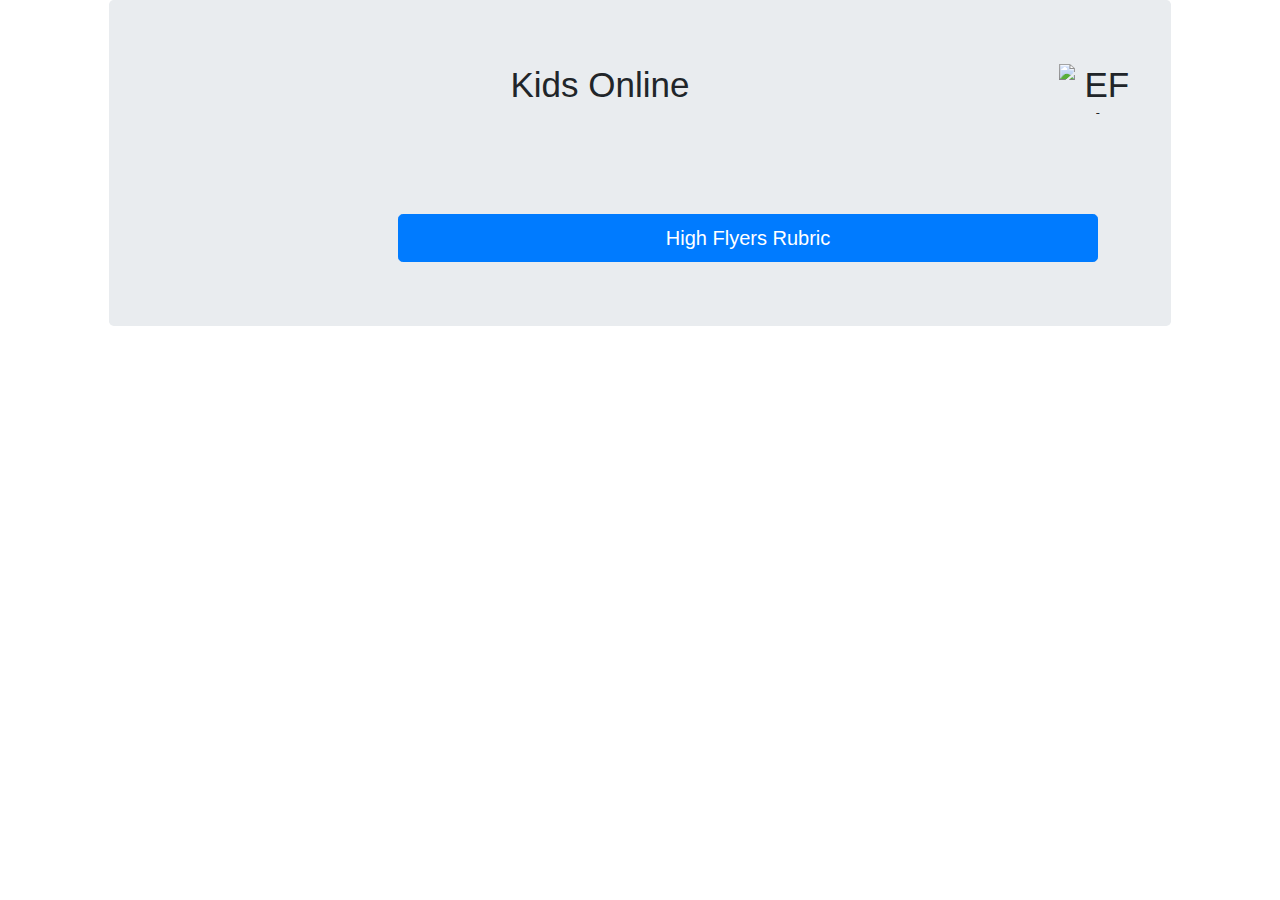
==== commit 29e60ba4: "reformatting rubric and adding home page button" ====
--- a/index.html
+++ b/index.html
@@ -136,7 +136,7 @@
     <div class="col-sm-1"></div>
     <div class="col-sm-10">
         <div class="jumbotron">
-            <h1 style = 'font-size: 35px; text-align: center; font-family: "Trebuchet MS", Verdana, Arial, Helvetica, sans-serif;'>Kids Online Product
+            <h1 style = 'font-size: 35px; text-align: center; font-family: "Trebuchet MS", Verdana, Arial, Helvetica, sans-serif;'>Kids Online
                 <img class="menu-closed-logo" alt="EF Education First" src="https://www.ef.com/sitecore/__/~/media/universal/logo/global-header/2018/black/00.svg" height = "50" width = "80">
             </h1>
             <div class="row">
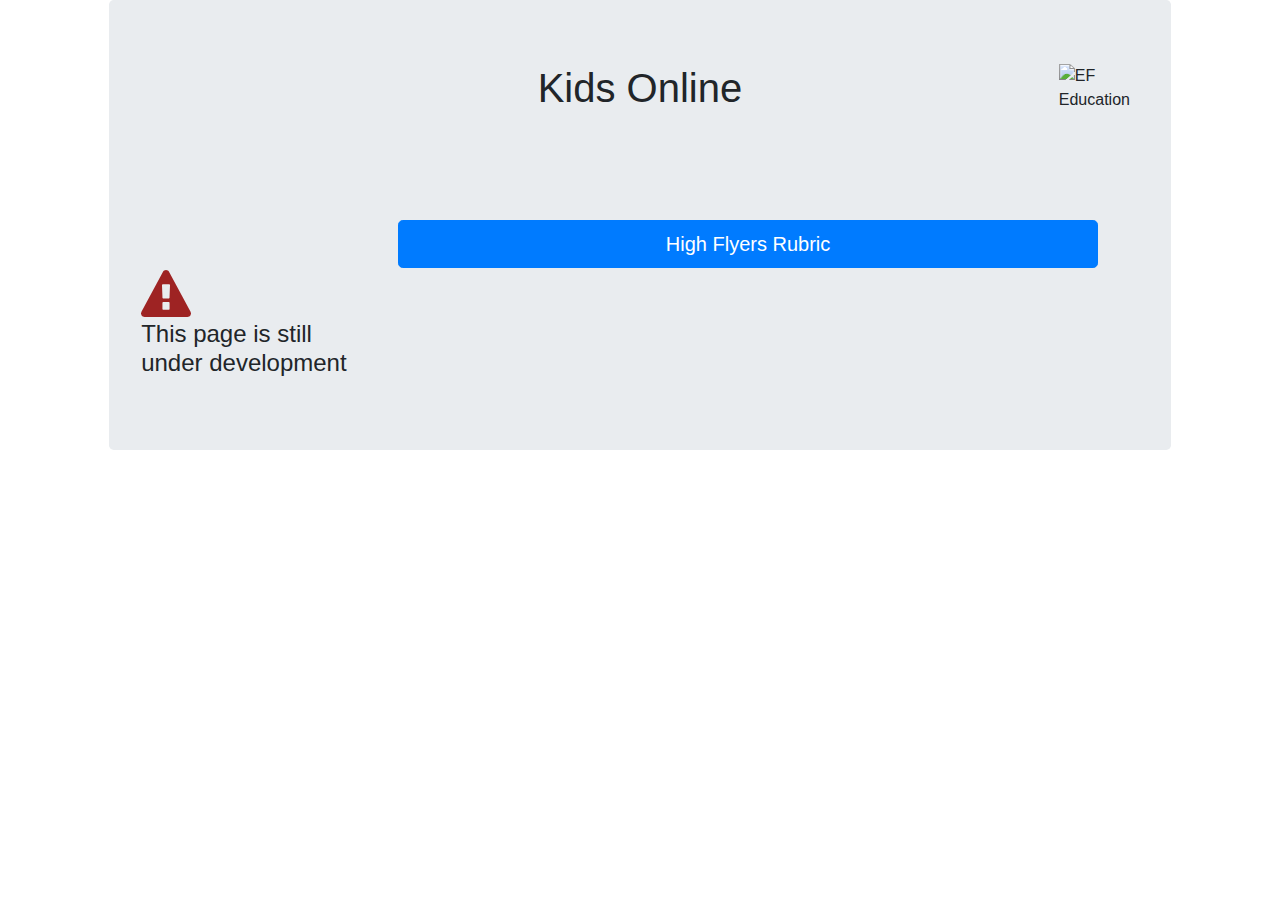
==== commit 2f23a5e6: "updating home page and css" ====
--- a/index.html
+++ b/index.html
@@ -1,131 +1,132 @@
 <!DOCTYPE html>
 <html>
-<style>
-		body{
-		font-family: "Trebuchet MS", Verdana, Arial, Helvetica, sans-serif;
-		}
-		.gmisc_table tr:hover th[scope=row], .gmisc_table tr:hover td
-		{ 
-		  background-color: #D3d5d1;
-		  color: #000;
-		}
-		table
-		{
-		padding: 0;
-		margin: 0;
-		border-collapse: collapse;
-		border: 1px solid black;
-		font-family: "Trebuchet MS", Verdana, Arial, Helvetica, sans-serif;
-		font-size: 0.9em;
-		color: #000;
-		background: #ffff;
-		}
-		  th, td {
-		border: 1px solid black;
-		padding: 10px;
-		text-align: left;
-		}
-		.gmisc_table th[scope=col]{
-		border-bottom: 2px solid #333;
-		border-right: 2px solid #333;
-		}
-		.gmisc_table th, .gmisc_table td { padding: 0.5em; }
-
-        .CellWithComment{position:relative;}
-
-        .CellCommentAP
-        {
-            visibility: hidden;
-            width: auto;
-            position:absolute;					
-            z-index:100;
-            text-align: Left;
-            opacity: 0.4;
-            border-radius: 6px;
-            background-color: #fbb819;
-	color: #ffff;
-		font-size: 14px;
-		text-align: center;
-            padding:3px;
-            top:20px; 
-            left:0px;
-			}   
-        .CellWithComment:hover span.CellCommentAP {visibility: visible;opacity: 1;}
-		
-		.CellCommentFR
-        {
-            visibility: hidden;
-            width: auto;
-            position:absolute; 
-			z-index:100;
-            text-align: Left;
-            opacity: 0.4;
-            border-radius: 6px;
-            background-color: #df3d5e;
-	color: #ffff;
-		font-size: 14px;
-		text-align: center;
-            padding:3px;
-            top:-30px; 
-            left:0px;
-        }   
-        .CellWithComment:hover span.CellCommentFR {visibility: visible;opacity: 1;}
-		
-		.CellCommentV
-        {
-            visibility: hidden;
-            width: auto;
-            position:absolute; 
-            z-index:100;
-            text-align: Left;
-            opacity: 0.4;
-            border-radius: 6px;
-            background-color: #8a6e91;
-	color: #ffff;
-		font-size: 15px;
-		text-align: center;
-            padding:3px;
-            top:-30px; 
-            left:0px;
-			right:0px;
-        }   
-        .CellWithComment:hover span.CellCommentV {visibility: visible;opacity: 1;}
-		
-		.CellCommentGEN
-        {
-            visibility: hidden;
-            width: auto;
-            position:absolute;
-            z-index:100;
-            text-align: Left;
-            opacity: 0.4;
-            border-radius: 6px;
-            background-color: #3ca9a1;
-	color: #ffff;
-		font-size: 14px;
-		text-align: center;
-            padding:3px;
-            top:20px; 
-            left:0px;
-        }   
-        .CellWithComment:hover span.CellCommentGEN {visibility: visible;opacity: 1;}
-		
-		.forexplanation {
-		text-decoration: underline;
-		}
-		.menu-closed-logo {
-		vertical-align: top;
-		float: right;
-		}
-        .domaindesc{
-            border-top-width: 5px;
-            border-top-color: rgb(0, 0, 0)
-        }
-</style>
+        <style>
+                body{
+                    font-family: "Trebuchet MS", Verdana, Arial, Helvetica, sans-serif;
+                    }
+                .gmisc_table tr:hover th[scope=row], .gmisc_table tr:hover td
+                    { 
+                      background-color: #D3d5d1;
+                      color: #000;
+                    }
+                table{
+                    padding: 0;
+                    margin: 0;
+                    border-collapse: collapse;
+                    border: 1px solid black;
+                    font-family: "Trebuchet MS", Verdana, Arial, Helvetica, sans-serif;
+                    font-size: 0.9em;
+                    color: #000;
+                    background: #ffff;
+                    }
+                th, td{
+                    border: 1px solid black;
+                    padding: 10px;
+                    text-align: left;
+                    }
+                .gmisc_table th[scope=col]{
+                    border-bottom: 2px solid #333;
+                    border-right: 2px solid #333;
+                    }
+                .gmisc_table th, .gmisc_table td { padding: 0.5em; }
+            
+                .CellWithComment{position:relative;}
+            
+                .CellCommentAP{
+                    visibility: hidden;
+                    width: auto;
+                    position:absolute;					
+                    z-index:100;
+                    text-align: Left;
+                    opacity: 0.4;
+                        border-radius: 6px;
+                    background-color: #fbb819;
+                    color: #ffff;
+                    font-size: 14px;
+                    text-align: center;
+                    padding:3px;
+                    top:20px; 
+                    left:0px;
+                    }   
+                .CellWithComment:hover span.CellCommentAP {visibility: visible;opacity: 1;}
+                
+                .CellCommentFR{
+                    visibility: hidden;
+                    width: auto;
+                    position:absolute; 
+                    z-index:100;
+                    text-align: Left;
+                    opacity: 0.4;
+                    border-radius: 6px;
+                    background-color: #df3d5e;
+                    color: #ffff;
+                    font-size: 14px;
+                    text-align: center;
+                    padding:3px;        top:-30px; 
+                    left:0px;
+                    }   
+                .CellWithComment:hover span.CellCommentFR {visibility: visible;opacity: 1;}
+                    
+                .CellCommentV{
+                    visibility: hidden;
+                    width: auto;
+                    position:absolute; 
+                    z-index:100;
+                    text-align: Left;
+                    opacity: 0.4;
+                    border-radius: 6px;
+                    background-color: #8a6e91;
+                    color: #ffff;
+                    font-size: 15px;
+                    text-align: center;
+                    padding:3px;
+                    top:-30px; 
+                    left:0px;
+                    right:0px;
+                    }   
+                .CellWithComment:hover span.CellCommentV {visibility: visible;opacity: 1;}
+                    
+                .CellCommentGEN{
+                    visibility: hidden;
+                    width: auto;
+                    position:absolute;
+                    z-index:100;
+                    text-align: Left;
+                    opacity: 0.4;
+                    border-radius: 6px;
+                    background-color: #3ca9a1;
+                    color: #ffff;
+                    font-size: 14px;
+                    text-align: center;
+                    padding:3px;
+                    top:20px; 
+                    left:0px;
+                    }   
+                .CellWithComment:hover span.CellCommentGEN {visibility: visible;opacity: 1;}
+                    
+                .forexplanation {
+                    text-decoration: underline;
+                    }
+                .menu-closed-logo {
+                    vertical-align: top;
+                    float: right;
+                    }
+                .domaindesc{
+                    border-top-width: 5px;
+                    border-top-color: rgb(0, 0, 0)
+                    }
+                .text-center{
+                    text-align: center;
+                    }
+                .font-icon-large{
+                    font-size: 50px;
+                    }
+            </style>
 <head>
         <meta charset="utf-8" />
         <title>KON Home</title>
         <link rel="stylesheet" href="https://stackpath.bootstrapcdn.com/bootstrap/4.3.1/css/bootstrap.min.css" integrity="sha384-ggOyR0iXCbMQv3Xipma34MD+dH/1fQ784/j6cY/iJTQUOhcWr7x9JvoRxT2MZw1T" crossorigin="anonymous">
+        <link rel="stylesheet" href="https://cdnjs.cloudflare.com/ajax/libs/font-awesome/4.7.0/css/font-awesome.min.css">
         <!--[if lt IE 9]>
       <script src="https://oss.maxcdn.com/html5shiv/3.7.2/html5shiv.min.js"></script>
       <script src="https://oss.maxcdn.com/respond/1.4.2/respond.min.js"></script>
@@ -136,13 +137,25 @@
     <div class="col-sm-1"></div>
     <div class="col-sm-10">
         <div class="jumbotron">
-            <h1 style = 'font-size: 35px; text-align: center; font-family: "Trebuchet MS", Verdana, Arial, Helvetica, sans-serif;'>Kids Online
-                <img class="menu-closed-logo" alt="EF Education First" src="https://www.ef.com/sitecore/__/~/media/universal/logo/global-header/2018/black/00.svg" height = "50" width = "80">
-            </h1>
+                <div class="row">
+                        <div class="col-sm-2"></div>
+                        <div class="col-sm-8 text-center">
+                            <h1>Kids Online</h1>
+
+                        </div>
+                        <div class="col-sm-2">
+                                <img class="menu-closed-logo" alt="EF Education First" src="https://www.ef.com/sitecore/__/~/media/universal/logo/global-header/2018/black/00.svg" height = "50" width = "80">
+
+                        </div>
+                    </div>
             <div class="row">
-                <div class="col-sm-3"></div>
+                <div class="col-sm-3">
+                        <i class="fa fa-exclamation-triangle" style="color:rgb(158, 35, 35); font-size: 50px; margin-top: 150px;" aria-hidden="true"></i>
+                        <h4>This page is still under development</h4>
+                </div>
                 <div class="col-sm-6">
                     <input class="btn btn-lg btn-primary" onclick="location.href='HF/Rubric.html'" type="button" value="High Flyers Rubric" style="width: 700px; margin-top: 100px;"/>
+
                 </div> 
                 <div class="col-sm-3"></div>  
             </div>   
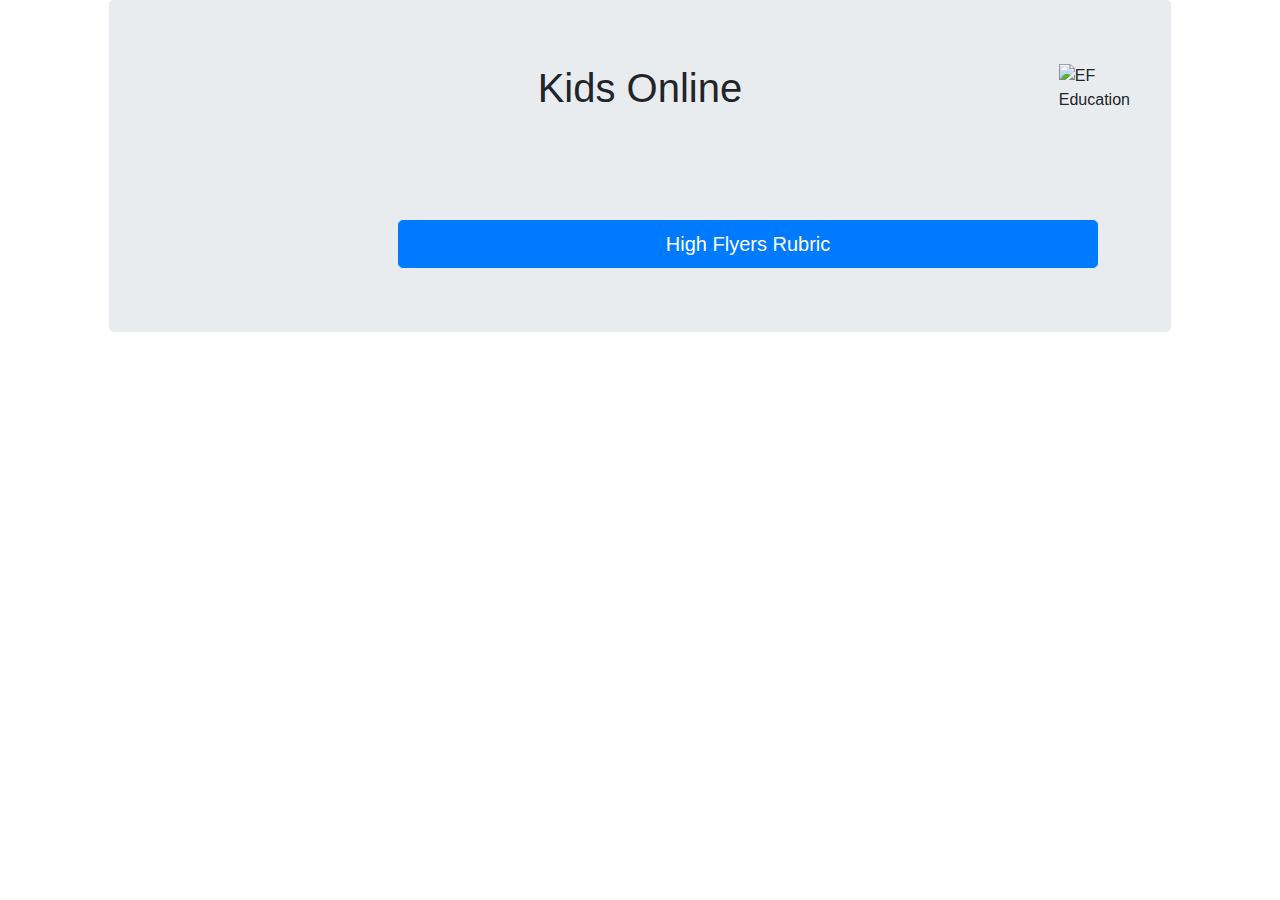
==== commit 02291ef9: "clean home page" ====
--- a/index.html
+++ b/index.html
@@ -121,6 +121,16 @@
                 .font-icon-large{
                     font-size: 50px;
                     }
+                .max{
+                    max-width: 100%;
+                    width:100%;
+                    }
+                .box-pad{
+                    padding-bottom: 20px;
+                    padding-top: 20px;
+                    padding-left: 20px;
+                    padding-right: 20px;
+                }
             </style>
 <head>
         <meta charset="utf-8" />
@@ -150,8 +160,6 @@
                     </div>
             <div class="row">
                 <div class="col-sm-3">
-                        <i class="fa fa-exclamation-triangle" style="color:rgb(158, 35, 35); font-size: 50px; margin-top: 150px;" aria-hidden="true"></i>
-                        <h4>This page is still under development</h4>
                 </div>
                 <div class="col-sm-6">
                     <input class="btn btn-lg btn-primary" onclick="location.href='HF/Rubric.html'" type="button" value="High Flyers Rubric" style="width: 700px; margin-top: 100px;"/>
